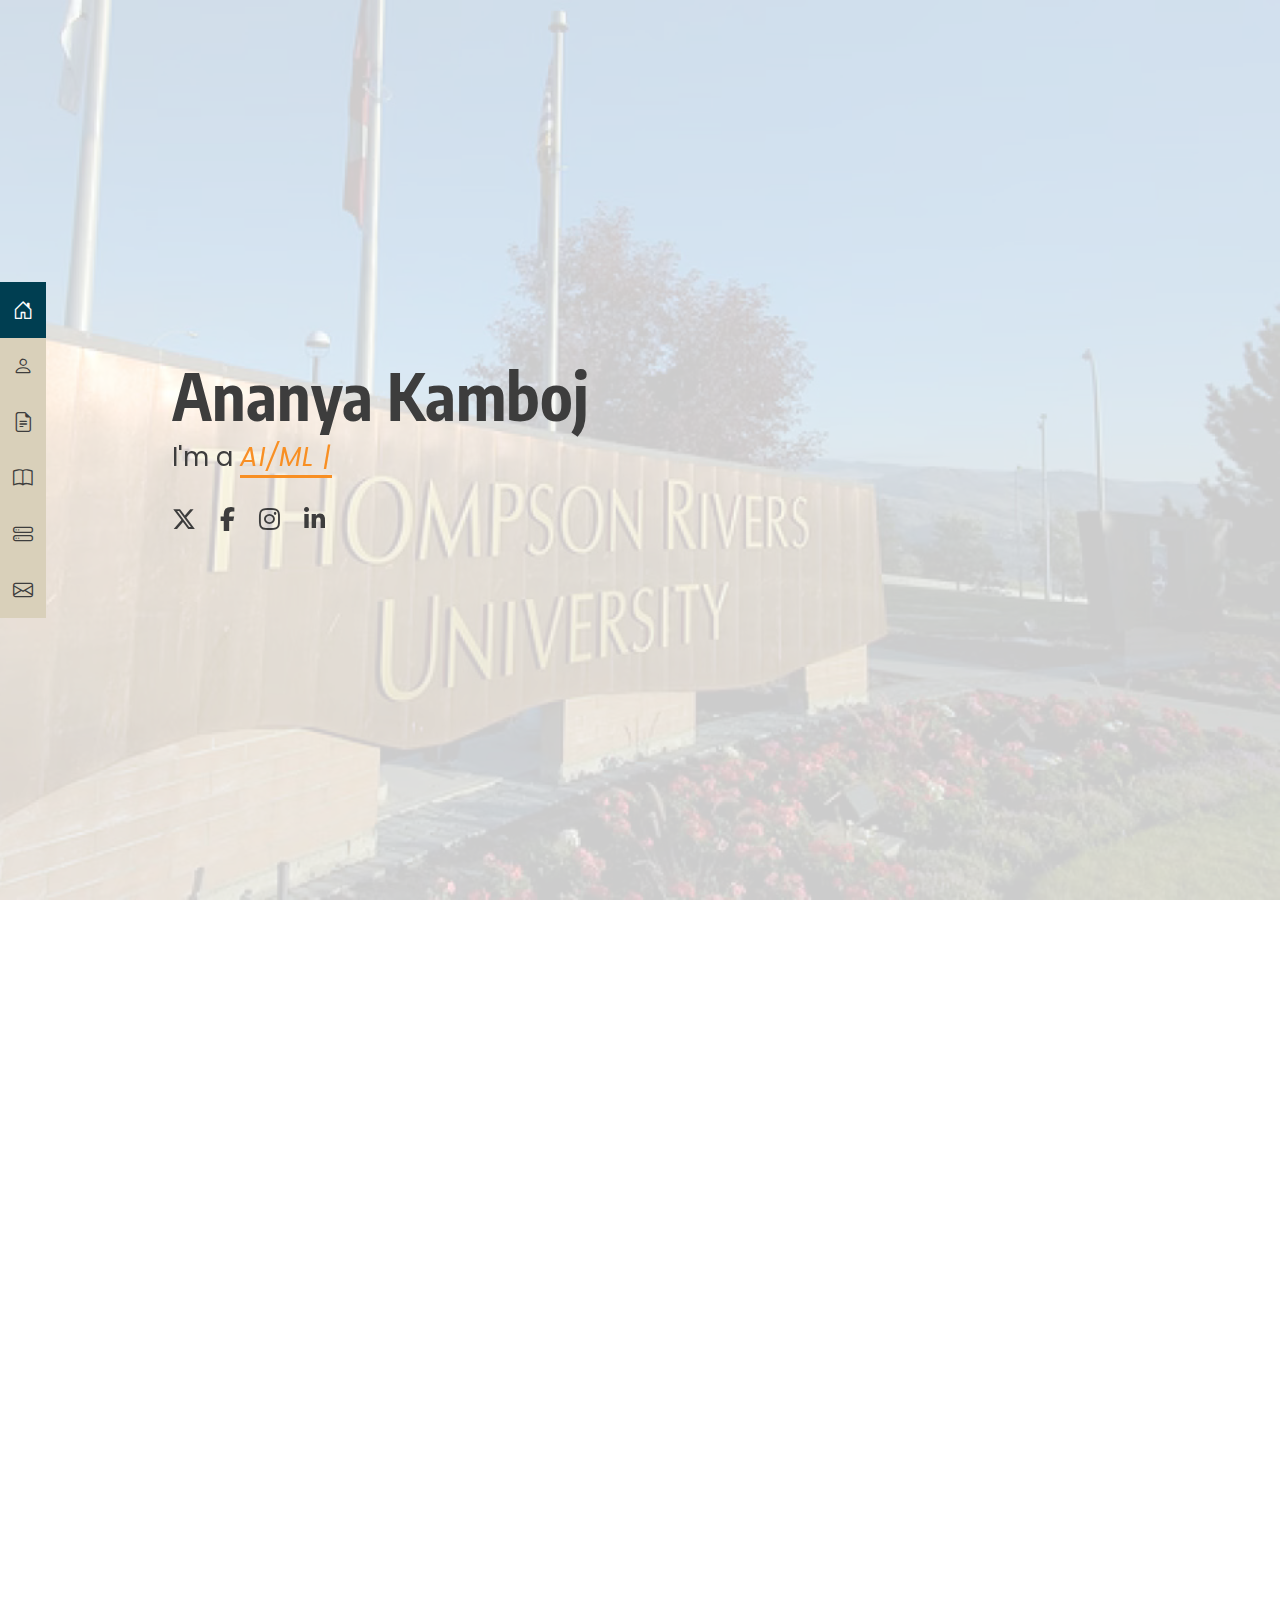
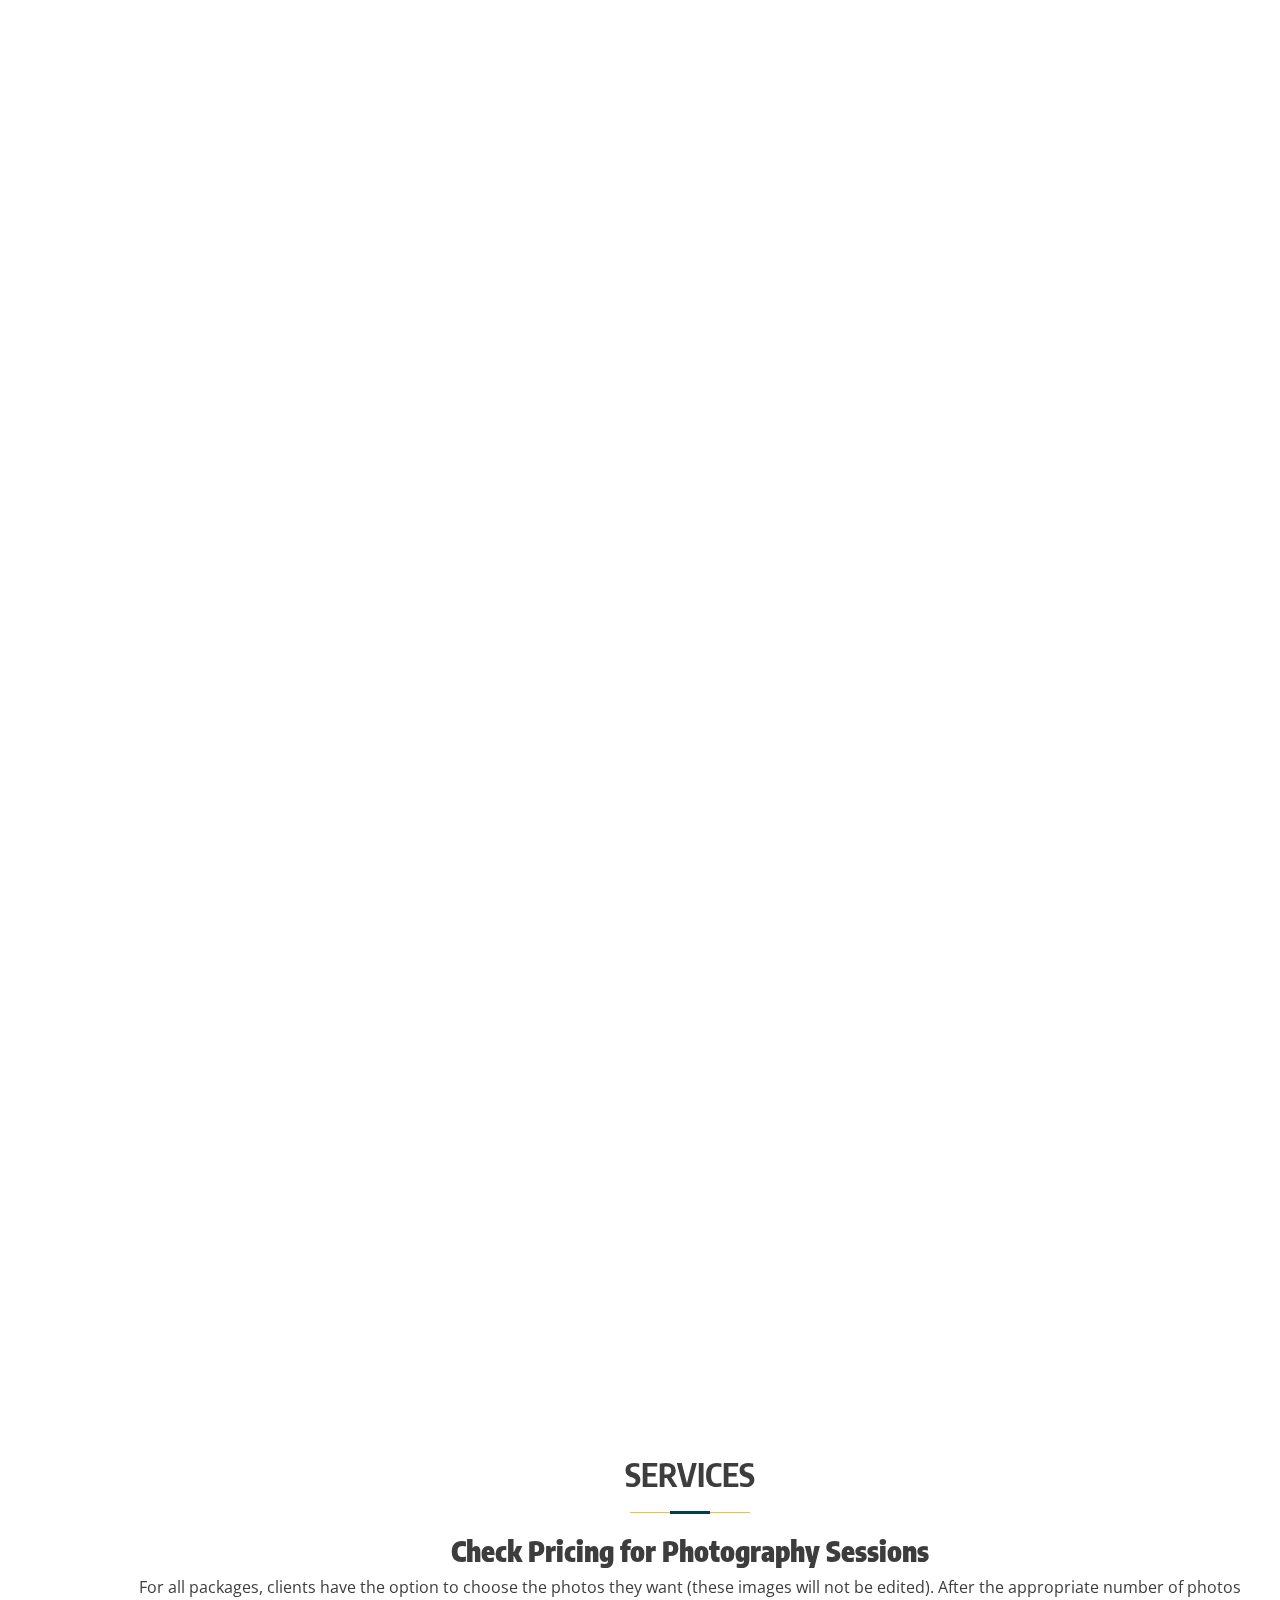
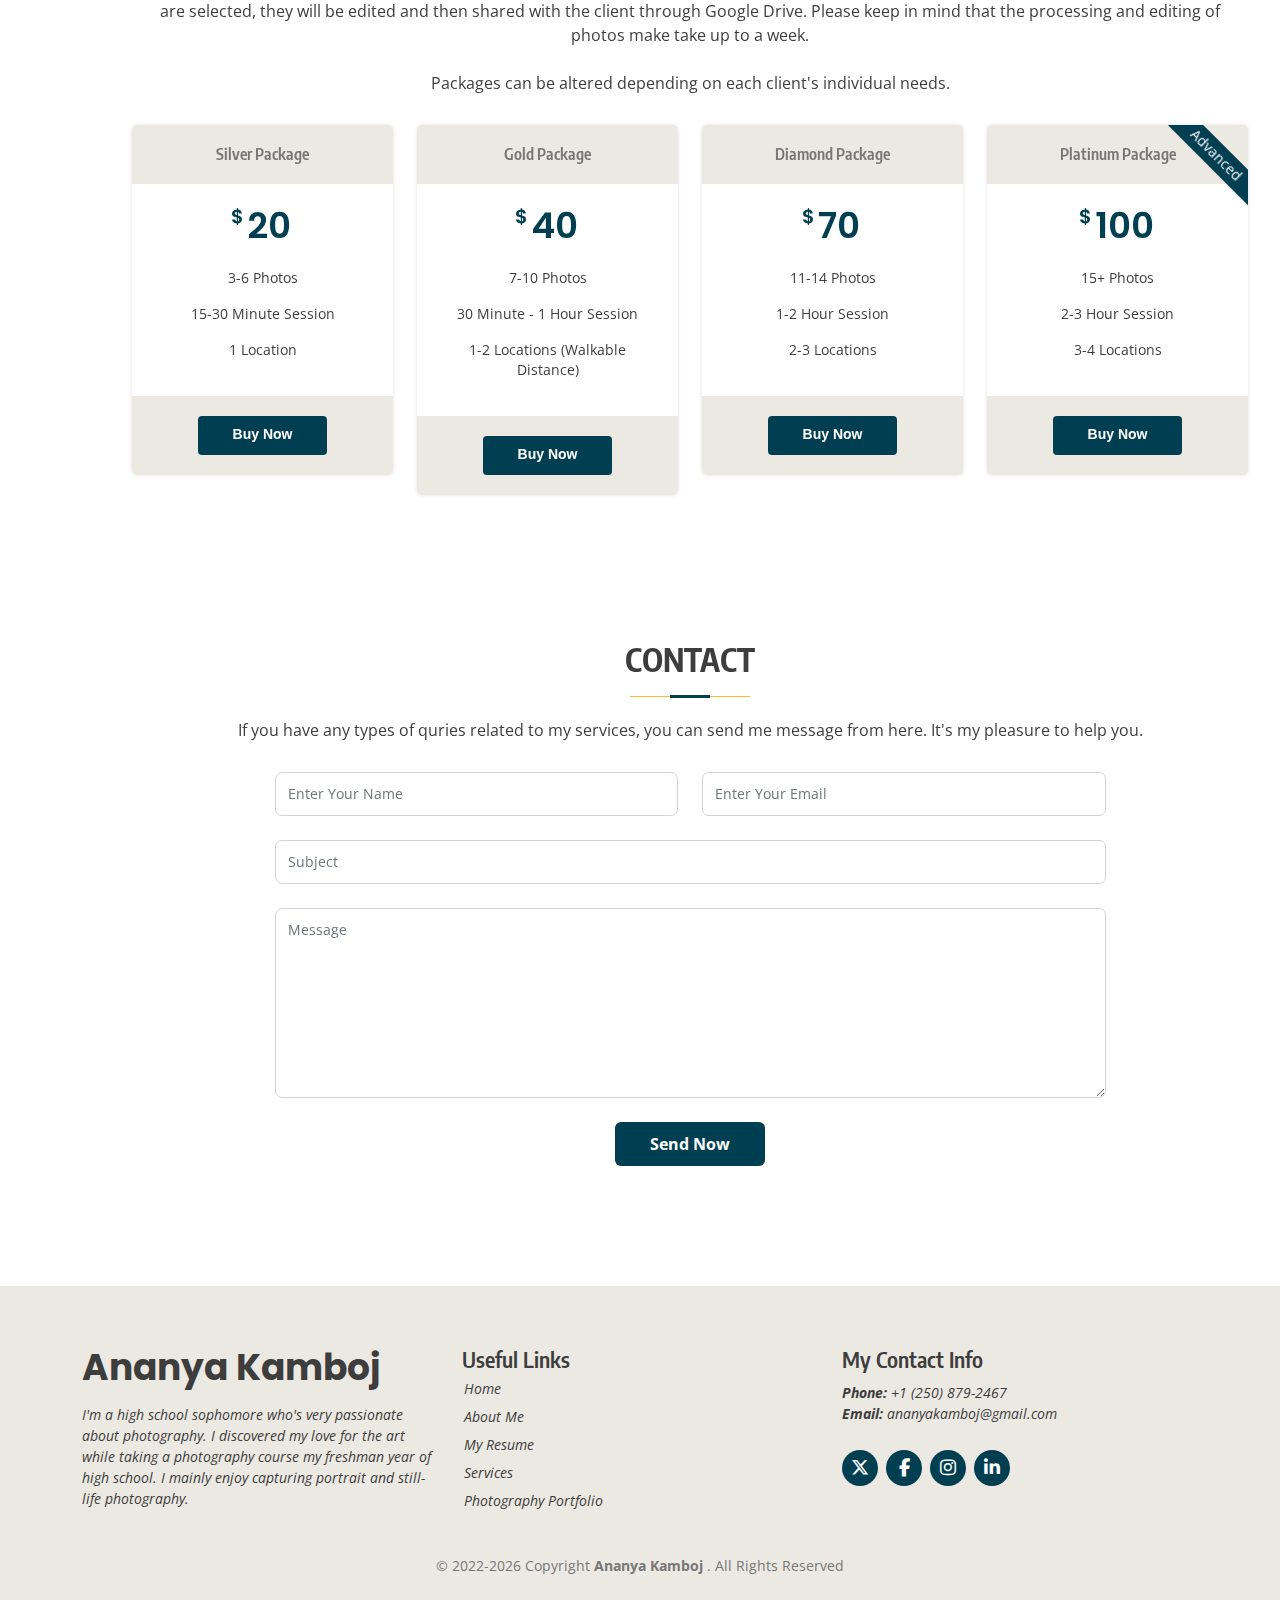
==== index.html @ 098b5038 "Adding my site" ====
<!DOCTYPE html>
<html lang="en">
  <head>
    <meta charset="utf-8">
    <meta content="width=device-width, initial-scale=1.0" name="viewport">
    <title>Ananya Kamboj - An Aspiring Software Engineer - AnanyaKamboj.com</title>
    <meta name="description" content="Learn about Ananya Kamboj - An University Student and an Aspiring Software Engineer living in Kamloops, BC, Canada.">
    <meta name="keywords" content="Ananya, Ananya Kamboj, Kamboj, ananyakamboj, Photographer, Photography, Bothell, India, High School, Youth Photographer, Student, Seattle, Washington, Everett, Product Photography, Portrait">
    <!-- Favicons -->
    <link href="assets/img/favicon.png" rel="icon">
    <link href="assets/img/apple-touch-icon.png" rel="apple-touch-icon">
    <!-- Google Fonts -->
    <link href="https://fonts.googleapis.com/css?family=Open+Sans:300,300i,400,400i,600,600i,700,700i|Raleway:300,300i,400,400i,500,500i,600,600i,700,700i|Poppins:300,300i,400,400i,500,500i,600,600i,700,700i" rel="stylesheet">
    <!-- Vendor CSS Files -->
    <link href="assets/vendor/aos/aos.css" rel="stylesheet">
    <link href="assets/vendor/bootstrap/css/bootstrap.min.css" rel="stylesheet">
    <link href="assets/vendor/bootstrap-icons/bootstrap-icons.css" rel="stylesheet">
    <link rel="stylesheet" href="https://cdnjs.cloudflare.com/ajax/libs/font-awesome/6.7.2/css/all.min.css" integrity="sha512-Evv84Mr4kqVGRNSgIGL/F/aIDqQb7xQ2vcrdIwxfjThSH8CSR7PBEakCr51Ck+w+/U6swU2Im1vVX0SVk9ABhg==" crossorigin="anonymous" referrerpolicy="no-referrer" />
    <link href="assets/vendor/glightbox/css/glightbox.min.css" rel="stylesheet">
    <link href="assets/vendor/swiper/swiper-bundle.min.css" rel="stylesheet">
    <!-- Template Main CSS File -->
    <link href="assets/css/style.css" rel="stylesheet">
  </head>
  <body>
    <!-- ======= Mobile nav toggle button ======= -->
    <!-- <button type="button" class="mobile-nav-toggle d-xl-none"><i class="bi bi-list mobile-nav-toggle"></i></button> -->
    <i class="bi bi-list mobile-nav-toggle d-xl-none"></i>
    <!-- ======= Header ======= -->
    <header id="header" class="d-flex flex-column justify-content-center">
      <nav id="navbar" class="navbar nav-menu">
        <ul>
          <li>
            <a href="#hero" class="nav-link scrollto active">
              <i class="bi bi-house-door"></i>
              <span>Home</span>
            </a>
          </li>
          <li>
            <a href="#about" class="nav-link scrollto">
              <i class="bi bi-person"></i>
              <span>About Me</span>
            </a>
          </li>
          <li>
            <a href="#resume" class="nav-link scrollto">
              <i class="bi bi-file-earmark-text"></i>
              <span>Resume</span>
            </a>
          </li>
          <li>
            <a href="#portfolio" class="nav-link scrollto">
              <i class="bi bi-book"></i>
              <span>Portfolio</span>
            </a>
          </li>
          <li>
            <a href="#services" class="nav-link scrollto">
              <i class="bi bi-hdd-stack"></i>
              <span>Services</span>
            </a>
          </li>
          <li>
            <a href="#contact" class="nav-link scrollto">
              <i class="bi bi-envelope"></i>
              <span>Contact</span>
            </a>
          </li>
        </ul>
      </nav>
      <!-- .nav-menu -->
    </header>
    <!-- End Header -->
    <!-- ======= Hero Section ======= -->
    <section id="hero" class="d-flex flex-column justify-content-center">
      <div class="container" data-aos="zoom-in" data-aos-delay="100">
        <h1>Ananya Kamboj</h1>
        <p>I'm a <i><span class="typed" data-typed-items="AI/ML Engineer, Book Author, Web Developer, Graphic Designer, Technopreneur, Student Leader"></span></i>
        </p>
        <div class="social-links">
				<a href="https://x.com/KambojAnanya/" class="twitter" target="_blank">
                  <i class="fa-brands fa-x-twitter"></i>
                </a>
                <a href="https://www.facebook.com/kambojananya/" class="facebook" target="_blank">
                  <i class="fa-brands fa-facebook-f"></i>
                </a>
                <a href="https://www.instagram.com/kambojananya/?hl=en" class="instagram" target="_blank">
                  <i class="fa-brands fa-instagram"></i>
                </a>
                <a href="https://www.linkedin.com/in/kambojananya/" class="linkedin" target="_blank">
                  <i class="fa-brands fa-linkedin-in"></i>
                </a>
        </div>
      </div>
    </section>
    <!-- End Hero -->
    <main id="main">
      <!-- ======= About Me Section ======= -->
      <section id="about" class="about">
        <div class="container" data-aos="fade-up">
          <div class="section-title">
            <h2>About Me</h2>
            <!-- <p>Magnam dolores commodi suscipit. Necessitatibus eius consequatur ex aliquid fuga eum quidem. Sit sint consectetur velit. Quisquam quos quisquam cupiditate. Et nemo qui impedit suscipit alias ea. Quia fugiat sit in iste officiis commodi quidem hic quas.</p> -->
          </div>
          <div class="row">
            <div class="col-lg-3">
              <img src="assets/img/profile.jpg" class="img-fluid" alt="Ananya Kamboj">
            </div>
            <div class="col-lg-8 pt-4 pt-lg-0 content">
              <h3>Hi, I'm Ananya — Aspiring Software Engineer</h3>
              <p class="text-justify">I am a third-year Software Engineering student at Thompson Rivers University, driven by a passion for Artificial Intelligence and Machine Learning. I am fascinated by how AI and ML can revolutionize industries and solve real-world problems through intelligent systems and predictive analytics. Alongside this, I have a keen interest in Data Science, which allows me to work with complex datasets to uncover meaningful insights and support data-driven decision-making.</p>
			  <p class="text-justify">In addition to AI and Data Science, I enjoy creating dynamic and user-friendly web applications using frameworks like Next.js and React.js. Developing websites combines my love for creativity and technical problem-solving, enabling me to build interactive platforms that enhance user experiences. As an aspiring software engineer, I aim to leverage these skills to craft innovative solutions that make a tangible impact on society.</p>
              <div class="row">
                <div class="col-lg-6">
                  <ul>
                    <!-- <li><i class="bi bi-chevron-right"></i><strong>Birthday:</strong><span>16 August 2006</span></li>-->
                    <li>
                      <i class="bi bi-chevron-right"></i>
                      <strong>Location:</strong>
                      <span>Kamloops, BC, Canada</span>
                    </li>
                  </ul>
                </div>
                <div class="col-lg-6">
                  <ul>
                    <!-- <li><i class="bi bi-chevron-right"></i><strong>Phone:</strong><span>(425) 217-6968</span></li>-->
                    <li>
                      <i class="bi bi-chevron-right"></i>
                      <strong>Email:</strong>
                      <span>ananyakamboj@gmail.com</span>
                    </li>
                  </ul>
                </div>
              </div>
              
            </div>
          </div>
        </div>
      </section>
      <!-- End About Section -->
      <!-- ======= Resume Section ======= -->
      <section id="resume" class="resume">
        <div class="container" data-aos="fade-up">
          <div class="section-title">
            <h2>Resume</h2>
            <p>University Student and an Aspiring Software Engineer</p>
          </div>
          <div class="row">
            <div class="col-lg-6">
              <h3 class="resume-title">Education</h3>
              <div class="resume-item pb-0">
                <h4>Thompson Rivers University</h4>
                <h5>Fall 2022 - Present</h5>
                <ul>
                  <li>3.4 GPA</li>
                  <li>Dean's List Recognition - Winter 2024</li>
                  <li>
                    <em>AP Courses: </em>AP Environmental Science, AP Physics 1, AP Human Geography, AP Seminar, AP Computer Science A
                  </li>
                </ul>
              </div>
			  
			  
			   <div class="resume-item pb-0">
                <h4>High School</h4>
                <h5>March 2020 to April 2022</h5>
                <ul>
                  <li>Vivek High School - Grade 11 and 12</li>
                  <li>3.7 GPA</li>
                  <li>
                    <em>Courses: </em>Mathematics, English, Physics, Chemistry, Computer Science
                  </li>
                </ul>
              </div>
			  
			  
              <h3 class="resume-title">Notable Trainings</h3>
              <div class="resume-item">
                <h4>Computer Applications</h4>
                <h5>2019 - 2020</h5>
                <p>Earned proficieny in Microsoft Office Suite. Developed leadership, interpersonal, problem-solving, and decision making skills throughout the course.</p>
              </div>
              <div class="resume-item">
                <h4>Digital Photography I and II</h4>
                <h5>2021 - Present</h5>
                <p>
                  <em>Digital Photography I: </em>Practiced several genres of photography and gained profiency in Adobe Lightroom. Learned about the history of photography, how cameras work, the elements of art, and principles of design.
                </p>
                <p>
                  <em>Digital Photography II: </em>Learned how to operate SLR cameras, set up and use a three-point portrait studio lighting system, and how to apply advanced design elements and principles.
                </p>
              </div>
              <div class="resume-item">
                <h4>AP Computer Science A</h4>
                <h5>2021 - Present</h5>
                <p>Equivalent of a first-semester college-level computer science course. Object-oriented and imperative problem solving and design using Java language.</p>
              </div>
              <h3 class="resume-title">Skills</h3>
			   <div class="resume-item">
                <h4>AI / ML / Data Science</h4>
                <p>Python, Natural Language Processing, Ai Model Deployment, AI Frameworks and Libraries</p>
              </div>
			   <div class="resume-item">
                <h4>Web Development</h4>
                <p>NextJS, ReactJS, Tailwind CSS</p>
              </div>
			  <div class="resume-item">
                <h4>Database Management</h4>
                <p>Oracle, MySQL</p>
              </div>
              <div class="resume-item">
                <h4>Graphic Designing</h4>
                <p>Adobe Lightroom, Adobe Photoshop</p>
              </div>
              <div class="resume-item">
                <h4>Microsoft Office Suite</h4>
                <p>Word, Powerpoint, Excel, Visio</p>
              </div>
              <div class="resume-item">
                <h4>Web Development and Programming</h4>
                <p>Python, C++, HTML, CSS, Java</p>
              </div>
              <div class="resume-item">
                <h4>Languages</h4>
                <ul>
                  <li>English (Native/Bilingual Proficiency)</li>
                  <li>Hindi (Native/Bilingual Proficiency)</li>
                  <li>Punjabi (Native/Bilingual Proficiency)</li>
				<li>German (Limited Working Proficiency)</li>
                </ul>
              </div>
              <h3 class="resume-title">Volunteer Hours</h3>
              <div class="resume-item">
                <h4>Thompson Rivers University Students' Union</h4>
                <h5>September 2022 to April 2024</h5>
                <p>Member-at-Large (Equity Committee) </p>
              </div>
              <h3 class="resume-title">Awards</h3>
              <div class="resume-item">
                <h4>Men's Essay</h4>
                <h5>---</h5>
                <p>---</p>
              </div>
            </div>
            <div class="col-lg-6">
              <h3 class="resume-title">Extracurriculars</h3>
              <div class="resume-item">
                <h4>Photography Club Founder and President</h4>
                <h5>2021 - Present</h5>
                <ul>
                  <li>Presided at club meetings, events, and executive board meetings</li>
                  <li>Delegated tasks to the 4 members of the executive board</li>
                  <li>Offical club spokesperson</li>
                  <li>Oversaw and supervised all indoor and outdoor club activities</li>
                  <li>Created educational materials for club meetings and promotional material for club instagram on a weekly basis</li>
                  <li>Managed club instagram</li>
                </ul>
              </div>
              <div class="resume-item">
                <h4>Girl Up (UN Foundation Campaign) School Chapter Social Media Director</h4>
                <h5>2021 - Present</h5>
                <ul>
                  <li>Created graphics for club social medias</li>
                  <li>Worked together with the other social media director to brainstorm content for club social medias and release posts on a timely basis</li>
                  <li>Collaborated with the 4 other club officers to ensure smooth functioning of the club</li>
                </ul>
              </div>
              <div class="resume-item">
                <h4>Family, Career and Community Leaders of America (FCCLA) School Chapter Vice President</h4>
                <h5>2020 - 2021</h5>
                <ul>
                  <li>Assumed presidental duties in absense of club president</li>
                  <li>Worked with advisor and executive council to develop an agenda for each meeting</li>
                  <li>Assisted the president with parlimentary procedures at meetings, coordination of chapter activites, and raising awareness for FCCLA</li>
                </ul>
              </div>
              <div class="resume-item">
                <h4>Next Generation Nations (NGN) School Chapter: Podcast Team</h4>
                <h5>2020 - Present</h5>
                <ul>
                  <li>Co-Host on the Empowerment Team of the school chapter's podcast: The Wolves Howl</li>
                  <li>Collaborated with the other members of the podcast's Empowerment Team, as well as the Education Team and Healthcare Team, to brainstorm, create, and record content for the podcast</li>
                  <li>Reached out to and interviewed several individuals for content for the podcast</li>
                  <li>Worked with 3 other teammates to research a global issue, create a prototype in efforts to solve the chosen global issue, and pitch a business idea to real-life investors</li>
                  <li>Competed in NGN's Global Challenges Conference in 2021</li>
                </ul>
              </div>
              <div class="resume-item">
                <h4>Class of 2024 School Congress</h4>
                <h5>2021 - Present</h5>
                <ul>
                  <li>Add onto here</li>
                </ul>
              </div>
              <div class="resume-item">
                <h4>Future OBGYNs (Student-led Non-Profit): Director of Editing</h4>
                <h5>2020 - Present</h5>
                <ul>
                  <li>Add onto here</li>
                </ul>
              </div>
              <div class="resume-item">
                <h4>School Student Newspaper: Graphic Design Team</h4>
                <h5>2020 - 2021</h5>
                <ul>
                  <li>Add onto here</li>
                </ul>
              </div>
              <div class="resume-item">
                <h4>Girls Who Code: Member and Volunteer</h4>
                <h5>2020 - 2021</h5>
                <ul>
                  <li>Add onto here</li>
                </ul>
              </div>
              <div class="resume-item">
                <h4>Physics Club</h4>
                <h5>2022 - Present</h5>
                <ul>
                  <li>Add onto here</li>
                </ul>
              </div>
            </div>
          </div>
        </div>
      </section>
      <!-- End Resume Section -->
      <!-- ======= Portfolio Section ======= -->
      <section id="portfolio" class="portfolio section-bg">
        <div class="container" data-aos="fade-up">
          <div class="section-title">
            <h2>Photography Portfolio</h2>
            <!-- <p>Still-Life • Portrait • Event • Landscape</p> -->
          </div>
          <div class="row">
            <div class="col-lg-12 d-flex justify-content-center" data-aos="fade-up" data-aos-delay="100">
              <ul id="portfolio-flters">
                <li data-filter="*" class="filter-active">All</li>
                <li data-filter=".filter-product">Product</li>
                <li data-filter=".filter-portrait">Portrait</li>
                <li data-filter=".filter-event">Event</li>
                <li data-filter=".filter-landscape">Landscape</li>
                <li data-filter=".filter-architecture">Architecture</li>
                <li data-filter=".filter-wedding">Wedding</li>
                <li data-filter=".filter-wildlife">Wildlife</li>
              </ul>
            </div>
          </div>
          <div class="row portfolio-container" data-aos="fade-up" data-aos-delay="200">
            <div class="col-lg-4 col-md-6 portfolio-item filter-product">
              <div class="portfolio-wrap">
                <img src="assets/img/portfolio/bbw-perfume.jpg" class="img-fluid" alt="">
                <div class="portfolio-info">
                  <h4>Lovely Dreamer</h4>
                  <p>Product</p>
                  <div class="portfolio-links">
                    <a href="assets/img/portfolio/bbw-perfume.jpg" data-gallery="portfolioGallery" class="portfolio-lightbox" title="Lovely Dreamer">
                      <i class="fa-brands fa-brands-plus"></i>
                    </a>
                    <a href="portfolio-details.html" class="portfolio-details-lightbox" data-glightbox="type: external" title="Portfolio Details">
                      <i class="fa-brands fa-brands-link"></i>
                    </a>
                  </div>
                </div>
              </div>
            </div>
            <div class="col-lg-4 col-md-6 portfolio-item filter-architecture">
              <div class="portfolio-wrap">
                <img src="assets/img/portfolio/building.jpg" class="img-fluid" alt="">
                <div class="portfolio-info">
                  <h4>Everett Architecture Photoshoot</h4>
                  <p>App</p>
                  <div class="portfolio-links">
                    <a href="assets/img/portfolio/building.jpg" data-gallery="portfolioGallery" class="portfolio-lightbox" title="Everett Architecture Photoshoot">
                      <i class="fa-brands fa-brands-plus"></i>
                    </a>
                    <a href="portfolio-details.html" class="portfolio-details-lightbox" data-glightbox="type: external" title="Portfolio Details">
                      <i class="fa-brands fa-brands-link"></i>
                    </a>
                  </div>
                </div>
              </div>
            </div>
            <div class="col-lg-4 col-md-6 portfolio-item filter-portrait">
              <div class="portfolio-wrap">
                <img src="assets/img/portfolio/uday.jpg" class="img-fluid" alt="">
                <div class="portfolio-info">
                  <h4>Uday Kamboj Photoshoot</h4>
                  <p>Portrait</p>
                  <div class="portfolio-links">
                    <a href="assets/img/portfolio/uday.jpg" data-gallery="portfolioGallery" class="portfolio-lightbox" title="Uday Kamboj Photoshoot">
                      <i class="fa-brands fa-brands-plus"></i>
                    </a>
                    <a href="portfolio-details.html" class="portfolio-details-lightbox" data-glightbox="type: external" title="Portfolio Details">
                      <i class="fa-brands fa-brands-link"></i>
                    </a>
                  </div>
                </div>
              </div>
            </div>
            <div class="col-lg-4 col-md-6 portfolio-item filter-product">
              <div class="portfolio-wrap">
                <img src="assets/img/portfolio/perfume.jpg" class="img-fluid" alt="">
                <div class="portfolio-info">
                  <h4>Westsport Eau De Parfum</h4>
                  <p>Product</p>
                  <div class="portfolio-links">
                    <a href="assets/img/portfolio/perfume.jpg" data-gallery="portfolioGallery" class="portfolio-lightbox" title="Westsport Eau De Parfum">
                      <i class="fa-brands fa-brands-plus"></i>
                    </a>
                    <a href="portfolio-details.html" class="portfolio-details-lightbox" data-glightbox="type: external" title="Portfolio Details">
                      <i class="fa-brands fa-brands-link"></i>
                    </a>
                  </div>
                </div>
              </div>
            </div>
            <div class="col-lg-4 col-md-6 portfolio-item filter-portrait filter-event">
              <div class="portfolio-wrap">
                <img src="assets/img/portfolio/mom-holi.jpg" class="img-fluid" alt="">
                <div class="portfolio-info">
                  <h4>Simmi Kamboj - Holi</h4>
                  <p>Portrait</p>
                  <div class="portfolio-links">
                    <a href="assets/img/portfolio/mom-holi.jpg" data-gallery="portfolioGallery" class="portfolio-lightbox" title="Simmi Kamboj - Holi">
                      <i class="fa-brands fa-brands-plus"></i>
                    </a>
                    <a href="portfolio-details.html" class="portfolio-details-lightbox" data-glightbox="type: external" title="Portfolio Details">
                      <i class="fa-brands fa-brands-link"></i>
                    </a>
                  </div>
                </div>
              </div>
            </div>
            <div class="col-lg-4 col-md-6 portfolio-item filter-product">
              <div class="portfolio-wrap">
                <img src="assets/img/portfolio/cetaphil.jpg" class="img-fluid" alt="">
                <div class="portfolio-info">
                  <h4>Cetaphil Cleanser</h4>
                  <p>Product</p>
                  <div class="portfolio-links">
                    <a href="assets/img/portfolio/cetaphil.jpg" data-gallery="portfolioGallery" class="portfolio-lightbox" title="Cetaphil Cleanser">
                      <i class="fa-brands fa-brands-plus"></i>
                    </a>
                    <a href="portfolio-details.html" class="portfolio-details-lightbox" data-glightbox="type: external" title="Portfolio Details">
                      <i class="fa-brands fa-brands-link"></i>
                    </a>
                  </div>
                </div>
              </div>
            </div>
            <div class="col-lg-4 col-md-6 portfolio-item filter-wildlife">
              <div class="portfolio-wrap">
                <img src="assets/img/portfolio/bird.jpg" class="img-fluid" alt="">
                <div class="portfolio-info">
                  <h4>Robin</h4>
                  <p>Wildlife</p>
                  <div class="portfolio-links">
                    <a href="assets/img/portfolio/bird.jpg" data-gallery="portfolioGallery" class="portfolio-lightbox" title="Robin">
                      <i class="fa-brands fa-brands-plus"></i>
                    </a>
                    <a href="portfolio-details.html" class="portfolio-details-lightbox" data-glightbox="type: external" title="Portfolio Details">
                      <i class="fa-brands fa-brands-link"></i>
                    </a>
                  </div>
                </div>
              </div>
            </div>
            <div class="col-lg-4 col-md-6 portfolio-item filter-product">
              <div class="portfolio-wrap">
                <img src="assets/img/portfolio/sunscreen.jpg" class="img-fluid" alt="">
                <div class="portfolio-info">
                  <h4>Sun Bum Sunscreen</h4>
                  <p>Product</p>
                  <div class="portfolio-links">
                    <a href="assets/img/portfolio/sunscreen.jpg" data-gallery="portfolioGallery" class="portfolio-lightbox" title="Sun Bum Sunscreen">
                      <i class="fa-brands fa-brands-plus"></i>
                    </a>
                    <a href="portfolio-details.html" class="portfolio-details-lightbox" data-glightbox="type: external" title="Portfolio Details">
                      <i class="fa-brands fa-brands-link"></i>
                    </a>
                  </div>
                </div>
              </div>
            </div>
            <div class="col-lg-4 col-md-6 portfolio-item filter-landscape">
              <div class="portfolio-wrap">
                <img src="assets/img/portfolio/mountains.jpg" class="img-fluid" alt="">
                <div class="portfolio-info">
                  <h4>Mountain Range</h4>
                  <p>Product</p>
                  <div class="portfolio-links">
                    <a href="assets/img/portfolio/mountains.jpg" data-gallery="portfolioGallery" class="portfolio-lightbox" title="Mountain Range">
                      <i class="fa-brands fa-brands-plus"></i>
                    </a>
                    <a href="portfolio-details.html" class="portfolio-details-lightbox" data-glightbox="type: external" title="Portfolio Details">
                      <i class="fa-brands fa-brands-link"></i>
                    </a>
                  </div>
                </div>
              </div>
            </div>
            <div class="col-lg-4 col-md-6 portfolio-item filter-portrait filter-event">
              <div class="portfolio-wrap">
                <img src="assets/img/portfolio/holi-girl.jpg" class="img-fluid" alt="">
                <div class="portfolio-info">
                  <h4>Little Girl</h4>
                  <p>Portrait</p>
                  <div class="portfolio-links">
                    <a href="assets/img/portfolio/holi-girl.jpg" data-gallery="portfolioGallery" class="portfolio-lightbox" title="Little Girl">
                      <i class="fa-brands fa-brands-plus"></i>
                    </a>
                    <a href="portfolio-details.html" class="portfolio-details-lightbox" data-glightbox="type: external" title="Portfolio Details">
                      <i class="fa-brands fa-brands-link"></i>
                    </a>
                  </div>
                </div>
              </div>
            </div>
          </div>
        </div>
      </section>
      <!-- End Portfolio Section -->
      <!-- ======= Pricing Section ======= -->
      <section id="services" class="pricing">
        <div class="container aos-init aos-animate" data-aos="fade-up">
          <div class="section-title">
            <h2>Services</h2>
            <h3>Check <span>Pricing</span> for Photography Sessions </h3>
            <p>For all packages, clients have the option to choose the photos they want (these images will not be edited). After the appropriate number of photos are selected, they will be edited and then shared with the client through Google Drive. Please keep in mind that the processing and editing of photos make take up to a week.</p>
            <br>
            <p>Packages can be altered depending on each client's individual needs.</p>
          </div>
          <div class="row space">
            <div class="col-lg-3 col-md-6 aos-init aos-animate" data-aos="fade-up" data-aos-delay="100">
              <div class="box">
                <h3>Silver Package</h3>
                <h4>
                  <sup>$</sup>20
                </h4>
                <ul>
                  <li>3-6 Photos</li>
                  <li>15-30 Minute Session</li>
                  <li>1 Location</li>
                  <!-- <li class="na">Do this to strike through text</li> -->
                </ul>
                <div class="btn-wrap">
                  <a href="#" class="btn-buy">Buy Now</a>
                </div>
              </div>
            </div>
            <div class="col-lg-3 col-md-6 mt-4 mt-md-0 aos-init aos-animate" data-aos="fade-up" data-aos-delay="200">
              <div class="box">
                <!-- <div class="box featured"> (to make box orange) -->
                <h3>Gold Package</h3>
                <h4>
                  <sup>$</sup>40
                </h4>
                <ul>
                  <li>7-10 Photos</li>
                  <li>30 Minute - 1 Hour Session</li>
                  <li>1-2 Locations (Walkable Distance)</li>
                </ul>
                <div class="btn-wrap">
                  <a href="#" class="btn-buy">Buy Now</a>
                </div>
              </div>
            </div>
            <div class="col-lg-3 col-md-6 mt-4 mt-lg-0 aos-init aos-animate" data-aos="fade-up" data-aos-delay="300">
              <div class="box">
                <h3>Diamond Package</h3>
                <h4>
                  <sup>$</sup>70
                </h4>
                <ul>
                  <li>11-14 Photos</li>
                  <li>1-2 Hour Session</li>
                  <li>2-3 Locations</li>
                </ul>
                <div class="btn-wrap">
                  <a href="#" class="btn-buy">Buy Now</a>
                </div>
              </div>
            </div>
            <div class="col-lg-3 col-md-6 mt-4 mt-lg-0 aos-init aos-animate" data-aos="fade-up" data-aos-delay="400">
              <div class="box">
                <span class="advanced">Advanced</span>
                <h3>Platinum Package</h3>
                <h4>
                  <sup>$</sup>100
                </h4>
                <ul>
                  <li>15+ Photos</li>
                  <li>2-3 Hour Session</li>
                  <li>3-4 Locations</li>
                </ul>
                <div class="btn-wrap">
                  <a href="#" class="btn-buy">Buy Now</a>
                </div>
              </div>
            </div>
          </div>
        </div>
    </section>
        <!-- ======= Contact Section ======= -->
        <section id="contact" class="contact">
          <div class="container aos-init aos-animate" data-aos="fade-up">
            <div class="section-title">
              <h2>Contact</h2>

<p>If you have any types of quries related to my services, you can send me message from here. It's my pleasure to help you.
</p>
            </div>
            <div class="row justify-content-md-center">
              <div class="col-lg-9 mt-lg-0">
                <form action="https://www.ananyakamboj.com/forms/contact.php" method="post" role="form" class="php-email-form">
                  <div class="row">
                    <div class="col-md-6 form-group">
                      <input type="text" name="name" class="form-control" id="name" placeholder="Enter Your Name" required="">
                    </div>
                    <div class="col-md-6 form-group mt-3 mt-md-0">
                      <input type="email" class="form-control" name="email" id="email" placeholder="Enter Your Email" required="">
                    </div>
                  </div>
                  <div class="form-group mt-3">
                    <input type="text" class="form-control" name="subject" id="subject" placeholder="Subject" required="">
                  </div>
                  <div class="form-group mt-3">
                    <textarea class="form-control" name="message" rows="8" placeholder="Message" required=""></textarea>
                  </div>
                  <div class="my-3">
                    <div class="loading">Loading</div>
                    <div class="error-message"></div>
                    <div class="sent-message">Your message has been sent. Thank you!</div>
                  </div>
                  <div class="text-center">
                    <button type="submit"><b>Send Now</b></button>
                  </div>
                </form>
              </div>
            </div>
          </div>
        </section>
        <!-- End Contact Section -->
    </main>
    <!-- End #main -->
    <!-- ======= Footer ======= -->
    <footer id="footer">
      <div class="footer-top">
        <div class="container">
          <div class="row justify-content-md-center">
            <div class="col-lg-4 col-md-6 footer-contact">
              <h3>Ananya Kamboj</h3>
              <p> I'm a high school sophomore who's very passionate about photography. I discovered my love for the art while taking a photography course my freshman year of high school. I mainly enjoy capturing portrait and still-life photography. </p>
            </div>
            <div class="col-lg-4 col-md-6 footer-links">
              <h4>Useful Links</h4>
              <ul>
                <li>
                  <i class="fa-brands fa-brands-chevron-right"></i>
                  <a href="#hero">Home</a>
                </li>
                <li>
                  <i class="fa-brands fa-brands-chevron-right"></i>
                  <a href="#about">About Me</a>
                </li>
                <li>
                  <i class="fa-brands fa-brands-chevron-right"></i>
                  <a href="#resume">My Resume</a>
                </li>
                <li>
                  <i class="fa-brands fa-brands-chevron-right"></i>
                  <a href="#services">Services</a>
                </li>
                <li>
                  <i class="fa-brands fa-brands-chevron-right"></i>
                  <a href="#portfolio">Photography Portfolio</a>
                </li>
              </ul>
            </div>
            <div class="col-lg-4 col-md-6 footer-links">
              <h4>My Contact Info </h4>
              <p>
                <strong>Phone:</strong> +1 (250) 879-2467 <br>
                <strong>Email:</strong> ananyakamboj@gmail.com <br>
              </p>
              <div class="social-links mt-3">
                <a href="https://x.com/KambojAnanya/" class="twitter" target="_blank">
                  <i class="fa-brands fa-x-twitter"></i>
                </a>
                <a href="https://www.facebook.com/kambojananya/" class="facebook" target="_blank">
                  <i class="fa-brands fa-facebook-f"></i>
                </a>
                <a href="https://www.instagram.com/kambojananya/?hl=en" class="instagram" target="_blank">
                  <i class="fa-brands fa-instagram"></i>
                </a>
                <a href="https://www.linkedin.com/in/kambojananya/" class="linkedin" target="_blank">
                  <i class="fa-brands fa-linkedin-in"></i>
                </a>
              </div>
            </div>
            <footer class="footerCredits">
              <div class="copyright"> © 2022-<script>document.write(new Date().getFullYear())</script> Copyright <strong>
                  <span>Ananya Kamboj</span>
                </strong>. All Rights Reserved </div>
         
            </footer>
          </div>
        </div>
      </div>
    </footer>
    <!-- End Footer -->
    <div id="preloader"></div>
    <a href="#" class="back-to-top d-flex align-items-center justify-content-center">
      <i class="bi bi-arrow-up-short"></i>
    </a>
    <!-- Vendor JS Files -->
    <script src="assets/vendor/purecounter/purecounter.js"></script>
    <script src="assets/vendor/aos/aos.js"></script>
    <script src="assets/vendor/bootstrap/js/bootstrap.bundle.min.js"></script>
    <script src="assets/vendor/glightbox/js/glightbox.min.js"></script>
    <script src="assets/vendor/isotope-layout/isotope.pkgd.min.js"></script>
    <script src="assets/vendor/swiper/swiper-bundle.min.js"></script>
    <script src="assets/vendor/typed.js/typed.min.js"></script>
    <script src="assets/vendor/waypoints/noframework.waypoints.js"></script>
    <script src="assets/vendor/php-email-form/validate.js"></script>
    <!-- Template Main JS File -->
    <script src="assets/js/main.js"></script>
  </body>
</html>
---- assets/css/style.css ----
/**
* Template Name: MyResume - v4.7.0
* Template URL: https://bootstrapmade.com/free-html-bootstrap-template-my-resume/
* Author: BootstrapMade.com
* License: https://bootstrapmade.com/license/
*/

/*--------------------------------------------------------------
# Fonts
--------------------------------------------------------------*/

@import url('https://fonts.googleapis.com/css2?family=Encode+Sans+Condensed:wght@100;200;300;400;500;600;700;800;900&family=Poppins:ital,wght@0,100;0,200;0,300;0,400;0,500;0,600;0,700;0,800;0,900;1,100;1,200;1,300;1,400;1,500;1,600;1,700;1,800;1,900&display=swap');

@import url('https://fonts.googleapis.com/css2?family=Encode+Sans+Condensed:wght@100;200;300;400;500;600;700;800;900&family=Open+Sans:ital,wght@0,300..800;1,300..800&family=Poppins:ital,wght@0,100;0,200;0,300;0,400;0,500;0,600;0,700;0,800;0,900;1,100;1,200;1,300;1,400;1,500;1,600;1,700;1,800;1,900&display=swap" rel="stylesheet');


/*--------------------------------------------------------------
# General
--------------------------------------------------------------*/
:root {
  --primary-color: #003e51;
  --secondary-color: #ECE9E2;
  --secondary-color-bold: #fdb930;
  --secondary-color-light: #d9d0ba;
  --primary-hover-color: #f88f23;
  --primary-font-color: #3D3D3D;
  --statment-color: #f88f23;
}

body {
  font-family: "Open Sans", sans-serif;
  color: var(--primary-font-color);
}

a {
  color: var(--primary-color);
  text-decoration: none;
}

a:hover {
  color: var(--primary-hover-color);
  text-decoration: none;
}

h1, h2, h3, h4, h5, h6 {
  font-family: "Encode Sans Condensed", sans-serif;
  font-weight: 900;
}


/* Change Selection Text Color When Highlighting */

body ::-moz-selection {
	background-color: var(--primary-hover-color);
	color: #000000;
}

body ::selection {
	background-color: var(--primary-hover-color);
	color: #000000;
}


/*--------------------------------------------------------------
# Back to top button
--------------------------------------------------------------*/
.back-to-top {
  position: fixed;
  visibility: hidden;
  opacity: 0;
  right: 15px;
  bottom: 15px;
  z-index: 996;
  background: var(--primary-color);
  width: 40px;
  height: 40px;
  border-radius: 20px 0px 0px 0px;
  transition: all 0.4s;
}
.back-to-top i {
  font-size: 28px;
  color: #fff;
  line-height: 0;
}
.back-to-top:hover {
  background: var(--primary-hover-color);
  color: #fff;
}
.back-to-top.active {
  visibility: visible;
  opacity: 1;
}

/*--------------------------------------------------------------
# Preloader
--------------------------------------------------------------*/
#preloader {
  position: fixed;
  top: 0;
  left: 0;
  right: 0;
  bottom: 0;
  z-index: 9999;
  overflow: hidden;
  background: #fff;
}

#preloader:before {
  content: "";
  position: fixed;
  top: calc(50% - 30px);
  left: calc(50% - 30px);
  border: 9px solid var(--statment-color);
  border-top: 9px solid #fff;
  border-radius: 50%;
  width: 80px;
  height: 80px;
  animation: spin 2s linear infinite;
}


@-webkit-keyframes animate-preloader {
  0% {
    transform: rotate(0deg);
  }
  100% {
    transform: rotate(360deg);
  }
}

@keyframes animate-preloader {
  0% {
    transform: rotate(0deg);
  }
  100% {
    transform: rotate(360deg);
  }
}
/*--------------------------------------------------------------
# Disable aos animation delay on mobile devices
--------------------------------------------------------------*/
@media screen and (max-width: 768px) {
  [data-aos-delay] {
    transition-delay: 0 !important;
  }
}
/*--------------------------------------------------------------
# Header
--------------------------------------------------------------*/
#header {
  position: fixed;
  top: 0;
  left: 0;
  bottom: 0;
  z-index: 9997;
  transition: all 0.5s;
  /* padding: 15px; */
  overflow-y: auto;
}
@media (max-width: 992px) {
  #header {
    width: 300px;
    background: #fff;
    border-right: 1px solid #e6e9ec;
    left: -300px;
  }
}

@media (min-width: 992px) {
  #main {
    margin-left: 100px;
  }
}
/*--------------------------------------------------------------
# Navigation Menu
--------------------------------------------------------------*/
/**
* Desktop Navigation
*/
.nav-menu {
  padding: 0;
  display: block;
}
.nav-menu * {
  margin: 0;
  padding: 0;
  list-style: none;
}
.nav-menu > ul > li {
  position: relative;
  white-space: nowrap;
}
.nav-menu a, .nav-menu a:hover {
  display: flex;
  align-items: center;
  color: var(--primary-font-color);
  padding: 10px 13px;
  margin-bottom: 0px;
  transition: 0.3s;
  font-size: 15px;
  border-radius: 0px 20px 0px 0px;
  background: var(--secondary-color-light);
  height: 56px;
  width: 100%;
  overflow: hidden;
  transition: 0.3s;
}
.nav-menu a, .nav-menu a:focus {
  display: flex;
  align-items: center;
  color: var(--primary-font-color);
  padding: 10px 13px;
  margin-bottom: 0px;
  transition: 0.3s;
  font-size: 15px;
  border-radius: 0px 0px 0px 0px;
  background: var(--secondary-color-light);
  height: 56px;
  width: 100%;
  overflow: hidden;
  transition: 0.3s;
}
.nav-menu a i, .nav-menu a:focus i {
  font-size: 20px;
}
.nav-menu a span, .nav-menu a:focus span {
  padding: 0 5px 0 7px;
  color: var(--primary-font-color);
}
@media (min-width: 992px) {
  .nav-menu a, .nav-menu a:focus {
    width: 46px;
  }
  .nav-menu a span, .nav-menu a:focus span {
    display: none;
    color: #fff;
  }
}
.nav-menu a:hover, .nav-menu .active, .nav-menu .active:focus, .nav-menu li:hover > a {
  color: #fff;
  background: var(--primary-color);
}
.nav-menu a:hover, .nav-menu .active:hover{
  border-radius: 0px 20px 0px 0px;

}
.nav-menu a:hover span, .nav-menu .active span, .nav-menu .active:focus span, .nav-menu li:hover > a span {
  color: #fff;
}
.nav-menu a:hover, .nav-menu li:hover > a {
  width: 100%;
  color: #fff;
  border-left: 6px solid #32006e !important;
}
.nav-menu a:hover span, .nav-menu li:hover > a span {
  display: block;
}

/**
* Mobile Navigation
*/
.mobile-nav-toggle {
  position: fixed;
  right: 10px;
  top: 10px;
  z-index: 9998;
  border: 0;
  background: none;
  font-size: 28px;
  transition: all 0.4s;
  outline: none !important;
  line-height: 0;
  cursor: pointer;
  border-radius: 50px;
  padding: 5px;
}
.mobile-nav-toggle i {
  color: var(--primary-font-color);
}

.mobile-nav-active {
  overflow: hidden;
}
.mobile-nav-active #header {
  left: 0;
}
.mobile-nav-active .mobile-nav-toggle {
  color: #fff;
  background-color: var(--primary-color);
}

/*--------------------------------------------------------------
# Hero Section
--------------------------------------------------------------*/
#hero {
  width: 100%;
  height: 100vh;
  background: url("../img/background.jpg") top right no-repeat;
  background-size: cover;
  position: relative;
}
@media (min-width: 992px) {
  #hero {
    padding-left: 160px;
  }
}
#hero:before {
  content: "";
  background: rgba(255, 255, 255, 0.8);
  position: absolute;
  bottom: 0;
  top: 0;
  left: 0;
  right: 0;
}
#hero h1 {
  margin: 0;
  font-size: 64px;
  font-weight: 700;
  line-height: 56px;
  color: var(--primary-font-color);
}
#hero p {
  color: var(--primary-font-color);
  margin: 15px 0 0 0;
  font-size: 26px;
  font-family: "Poppins", sans-serif;
}
#hero p span {
  color: var(--statment-color);
  letter-spacing: 1px;
  border-bottom: 3px solid var(--statment-color);
}
#hero .social-links {
  margin-top: 30px;
}
#hero .social-links a {
  font-size: 24px;
  display: inline-block;
  color: var(--primary-font-color);
  line-height: 1;
  margin-right: 20px;
  transition: 0.3s;
}
#hero .social-links a:hover {
  color: var(--primary-color);
}
@media (max-width: 992px) {
  #hero {
    text-align: center;
  }
  #hero h1 {
    font-size: 32px;
    line-height: 36px;
  }
  #hero p {
    margin-top: 10px;
    font-size: 20px;
    line-height: 24px;
  }
}

/*--------------------------------------------------------------
# Sections General
--------------------------------------------------------------*/
section {
  padding: 60px 0;
  overflow: hidden;
}

.section-title {
  text-align: center;
  padding-bottom: 30px;
}
.section-title h2 {
  font-size: 32px;
  font-weight: bold;
  text-transform: uppercase;
  margin-bottom: 20px;
  padding-bottom: 20px;
  position: relative;
  color: var(--primary-font-color);
}
.section-title h2::before {
  content: "";
  position: absolute;
  display: block;
  width: 120px;
  height: 1px;
  background: var(--secondary-color-bold);
  bottom: 1px;
  left: calc(50% - 60px);
}
.section-title h2::after {
  content: "";
  position: absolute;
  display: block;
  width: 40px;
  height: 3px;
  background: var(--primary-color);
  bottom: 0;
  left: calc(50% - 20px);
}
.section-title p {
  margin-bottom: 0;
}

/*--------------------------------------------------------------
# About
--------------------------------------------------------------*/
.about .content h3 {
  font-weight: 700;
  font-size: 26px;
  color: var(--primary-color);
}
.about .content ul {
  list-style: none;
  padding: 0;
}
.about .content ul li {
  margin-bottom: 20px;
  display: flex;
  align-items: center;
}
.about .content ul strong {
  margin-right: 10px;
}
.about .content ul i {
  font-size: 16px;
  margin-right: 5px;
  color: var(--primary-color);
  line-height: 0;
}
.about .content p:last-child {
  margin-bottom: 0;
}

/*--------------------------------------------------------------
# Facts
--------------------------------------------------------------*/
.facts .count-box {
  padding: 30px 30px 25px 30px;
  margin-top: 30px;
  width: 100%;
  position: relative;
  text-align: center;
  background: #fff;
}
.facts .count-box i {
  position: absolute;
  top: -25px;
  left: 50%;
  transform: translateX(-50%);
  font-size: 24px;
  background: var(--primary-color);
  color: #fff;
  border-radius: 50px;
  display: inline-flex;
  align-items: center;
  justify-content: center;
  width: 48px;
  height: 48px;
}
.facts .count-box span {
  font-size: 36px;
  display: block;
  font-weight: 600;
  color: #011426;
}
.facts .count-box p {
  padding: 0;
  margin: 0;
  font-family: "Raleway", sans-serif;
  font-size: 14px;
}

/*--------------------------------------------------------------
# Akills
--------------------------------------------------------------*/
.skills .progress {
  height: 60px;
  display: block;
  background: none;
  border-radius: 0;
}
.skills .progress .skill {
  padding: 10px 0;
  margin: 0;
  text-transform: uppercase;
  display: block;
  font-weight: 600;
  font-family: "Poppins", sans-serif;
  color: var(--primary-font-color);
}
.skills .progress .skill .val {
  float: right;
  font-style: normal;
}
.skills .progress-bar-wrap {
  background: var(--secondary-color-bold);
}
.skills .progress-bar {
  width: 1px;
  height: 10px;
  transition: 0.9s;
  background-color: var(--primary-color);
}

/*--------------------------------------------------------------
# Resume
--------------------------------------------------------------*/
.resume .resume-title {
  font-size: 26px;
  font-weight: 700;
  margin-top: 20px;
  margin-bottom: 20px;
  color: var(--primary-font-color);
}
.resume .resume-item {
  padding: 0 0 20px 20px;
  margin-top: -2px;
  border-left: 2px solid var(--primary-color);
  position: relative;
}
.resume .resume-item h4 {
  line-height: 18px;
  font-size: 18px;
  font-weight: 600;
  text-transform: uppercase;
  font-family: "Poppins", sans-serif;
  color: var(--primary-color);
  margin-bottom: 10px;
}
.resume .resume-item h5 {
  font-size: 12px;
  background: var(--secondary-color-bold);
  padding: 6px 10px;
  display: inline-block;
  font-weight: 600;
  margin-bottom: 10px;
  color: #fff !important;
	font-family: "Poppins", sans-serif
}
.resume .resume-item ul {
  padding-left: 20px;
}
.resume .resume-item ul li {
  padding-bottom: 10px;
}
.resume .resume-item:last-child {
  padding-bottom: 0;
}
.resume .resume-item::before {
  content: "";
  position: absolute;
  width: 16px;
  height: 16px;
  border-radius: 50px;
  left: -9px;
  top: 0;
  background: #fff;
  border: 2px solid var(--primary-color);
}

/*--------------------------------------------------------------
# Portfolio
--------------------------------------------------------------*/
.portfolio .portfolio-item {
  margin-bottom: 30px;
}
.portfolio #portfolio-flters {
  padding: 0;
  margin: 0 auto 25px auto;
  list-style: none;
  text-align: center;
  background: #fff;
  border-radius: 50px;
  padding: 2px 15px;
}
.portfolio #portfolio-flters li {
  cursor: pointer;
  display: inline-block;
  padding: 10px 15px;
  font-size: 14px;
  font-weight: 600;
  line-height: 1;
  text-transform: uppercase;
  color: var(--primary-font-color);
  margin-bottom: 5px;
  transition: all 0.3s ease-in-out;
}
.portfolio #portfolio-flters li:hover, .portfolio #portfolio-flters li.filter-active {
  color: var(--secondary-color-bold);
}
.portfolio #portfolio-flters li:last-child {
  margin-right: 0;
}
.portfolio .portfolio-wrap {
  transition: 0.3s;
  position: relative;
  overflow: hidden;
  z-index: 1;
  background: rgba(69, 80, 91, 0.8);
}
.portfolio .portfolio-wrap::before {
  content: "";
  background: rgba(75, 46, 131, 0.7);
  position: absolute;
  left: 30px;
  right: 30px;
  top: 30px;
  bottom: 30px;
  transition: all ease-in-out 0.3s;
  z-index: 2;
  opacity: 0;
}
.portfolio .portfolio-wrap .portfolio-info {
  opacity: 0;
  position: absolute;
  top: 0;
  left: 0;
  right: 0;
  bottom: 0;
  text-align: center;
  z-index: 3;
  transition: all ease-in-out 0.3s;
  display: flex;
  flex-direction: column;
  justify-content: center;
  align-items: center;
}
.portfolio .portfolio-wrap .portfolio-info::hover {
  display: block;
  content: "";
  width: 48px;
  height: 48px;
  position: absolute;
  top: 35px;
  left: 35px;
  transition: all 0.5s ease 0s;
  z-index: 9994;
}
.portfolio .portfolio-wrap .portfolio-info h4 {
  font-size: 20px;
  color: #fff;
  font-weight: 600;
}
.portfolio .portfolio-wrap .portfolio-info p {
  color: #fff;
  font-size: 14px;
  text-transform: uppercase;
  padding: 0;
  margin: 0;
}
.portfolio .portfolio-wrap .portfolio-links {
  text-align: center;
  z-index: 4;
}
.portfolio .portfolio-wrap .portfolio-links a {
  color: #fff;
  margin: 0 2px;
  font-size: 28px;
  display: inline-block;
  transition: 0.3s;
}
.portfolio .portfolio-wrap .portfolio-links a:hover {
  color: var(--primary-hover-color) ;
}
.portfolio .portfolio-wrap:hover::before {
  top: 0;
  left: 0;
  right: 0;
  bottom: 0;
  opacity: 1;
}
.portfolio .portfolio-wrap:hover .portfolio-info {
  opacity: 1;
}
.portfolio .portfolio-wrap:hover .portfolio-info::before {
  top: 15px;
  left: 15px;
}
.portfolio .portfolio-wrap:hover .portfolio-info::after {
  bottom: 15px;
  right: 15px;
}

/*--------------------------------------------------------------
# Portfolio Details
--------------------------------------------------------------*/
.portfolio-details {
  padding-top: 40px;
}
.portfolio-details .portfolio-details-slider img {
  width: 100%;
}
.portfolio-details .portfolio-details-slider .swiper-pagination {
  margin-top: 20px;
  position: relative;
}
.portfolio-details .portfolio-details-slider .swiper-pagination .swiper-pagination-bullet {
  width: 12px;
  height: 12px;
  background-color: #fff;
  opacity: 1;
  border: 1px solid var(--primary-color);
}
.portfolio-details .portfolio-details-slider .swiper-pagination .swiper-pagination-bullet-active {
  background-color: var(--primary-color);
}
.portfolio-details .portfolio-info {
  padding: 30px;
  box-shadow: 0px 0 30px rgba(69, 80, 91, 0.08);
}
.portfolio-details .portfolio-info h3 {
  font-size: 22px;
  font-weight: 700;
  margin-bottom: 20px;
  padding-bottom: 20px;
  border-bottom: 1px solid #eee;
}
.portfolio-details .portfolio-info ul {
  list-style: none;
  padding: 0;
  font-size: 15px;
}
.portfolio-details .portfolio-info ul li + li {
  margin-top: 10px;
}
.portfolio-details .portfolio-description {
  padding-top: 30px;
}
.portfolio-details .portfolio-description h2 {
  font-size: 26px;
  font-weight: 700;
  margin-bottom: 20px;
}
.portfolio-details .portfolio-description p {
  padding: 0;
}

/*--------------------------------------------------------------
# Pricing
--------------------------------------------------------------*/
.pricing .box {
  padding: 20px;
  background: #fff;
  text-align: center;
  box-shadow: 0px 0px 4px rgba(0, 0, 0, 0.12);
  border-radius: 5px;
  position: relative;
  overflow: hidden;
}
.pricing .box h3 {
  font-weight: 400;
  margin: -20px -20px 20px -20px;
  padding: 20px 15px;
  font-size: 16px;
  font-weight: 600;
  color: #777777;
  background: var(--secondary-color);
}
.pricing .box h4 {
  font-size: 36px;
  color: var(--primary-color);
  font-weight: 600;
  font-family: "Poppins", sans-serif;
  margin-bottom: 20px;
}
.pricing .box h4 sup {
  font-size: 20px;
  top: -15px;
  left: -3px;
}
.pricing .box ul {
  padding: 0;
  list-style: none;
  color: var(--primary-font-color);
  text-align: center;
  line-height: 20px;
  font-size: 14px;
}
.pricing .box ul li {
  padding-bottom: 16px;
}
.pricing .box ul i {
  color: var(--primary-color);
  font-size: 18px;
  padding-right: 4px;
}
.pricing .box ul .na {
  color: #ccc;
  text-decoration: line-through;
}
.pricing .btn-wrap {
  margin: 20px -20px -20px -20px;
  padding: 20px 15px;
  background: var(--secondary-color);
  text-align: center;
}
.pricing .btn-buy {
  background: var(--primary-color);
  display: inline-block;
  padding: 8px 35px 10px 35px;
  border-radius: 4px;
  color: #fff;
  transition: none;
  font-size: 14px;
  font-weight: 400;
  font-family: "Roboto", sans-serif;
  font-weight: 600;
  transition: 0.3s;
}
.pricing .btn-buy:hover {
  background-color: var(--primary-hover-color) !important;
}
.pricing .featured h3 {
  color: #fff;
  background: var(--primary-color);
}
.pricing .advanced {
  width: 200px;
  position: absolute;
  top: 18px;
  right: -68px;
  transform: rotate(45deg);
  z-index: 1;
  font-size: 14px;
  padding: 1px 0 3px 0;
  background: var(--primary-color);
  color: #fff;
}

/*--------------------------------------------------------------
# Services
--------------------------------------------------------------*/
.services .icon-box {
  text-align: center;
  padding: 70px 20px 80px 20px;
  transition: all ease-in-out 0.3s;
  background: #fff;
  box-shadow: 0px 5px 90px 0px rgba(110, 123, 131, 0.05);
}
.services .icon-box .icon {
  margin: 0 auto;
  width: 100px;
  height: 100px;
  display: flex;
  align-items: center;
  justify-content: center;
  transition: ease-in-out 0.3s;
  position: relative;
}
.services .icon-box .icon i {
  font-size: 36px;
  transition: 0.5s;
  position: relative;
}
.services .icon-box .icon svg {
  position: absolute;
  top: 0;
  left: 0;
}
.services .icon-box .icon svg path {
  transition: 0.5s;
  fill: #f5f5f5;
}
.services .icon-box h4 {
  font-weight: 600;
  margin: 10px 0 15px 0;
  font-size: 22px;
}
.services .icon-box h4 a {
  color: var(--primary-font-color);
  transition: ease-in-out 0.3s;
}
.services .icon-box p {
  line-height: 24px;
  font-size: 14px;
  margin-bottom: 0;
}
.services .icon-box:hover {
  border-color: #fff;
  box-shadow: 0px 0 35px 0 rgba(0, 0, 0, 0.08);
}
.services .iconbox-blue i {
  color: #47aeff;
}
.services .iconbox-blue:hover .icon i {
  color: #fff;
}
.services .iconbox-blue:hover .icon path {
  fill: #47aeff;
}
.services .iconbox-orange i {
  color: #ffa76e;
}
.services .iconbox-orange:hover .icon i {
  color: #fff;
}
.services .iconbox-orange:hover .icon path {
  fill: #ffa76e;
}
.services .iconbox-pink i {
  color: #e80368;
}
.services .iconbox-pink:hover .icon i {
  color: #fff;
}
.services .iconbox-pink:hover .icon path {
  fill: #e80368;
}
.services .iconbox-yellow i {
  color: #ffbb2c;
}
.services .iconbox-yellow:hover .icon i {
  color: #fff;
}
.services .iconbox-yellow:hover .icon path {
  fill: #ffbb2c;
}
.services .iconbox-red i {
  color: #ff5828;
}
.services .iconbox-red:hover .icon i {
  color: #fff;
}
.services .iconbox-red:hover .icon path {
  fill: #ff5828;
}
.services .iconbox-teal i {
  color: #11dbcf;
}
.services .iconbox-teal:hover .icon i {
  color: #fff;
}
.services .iconbox-teal:hover .icon path {
  fill: #11dbcf;
}

/*--------------------------------------------------------------
# Testimonials
--------------------------------------------------------------*/
.testimonials .section-header {
  margin-bottom: 40px;
}
.testimonials .testimonials-carousel, .testimonials .testimonials-slider {
  overflow: hidden;
}
.testimonials .testimonial-item {
  text-align: center;
}
.testimonials .testimonial-item .testimonial-img {
  width: 120px;
  border-radius: 50%;
  border: 4px solid #fff;
  margin: 0 auto;
}
.testimonials .testimonial-item h3 {
  font-size: 20px;
  font-weight: bold;
  margin: 10px 0 5px 0;
  color: #111;
}
.testimonials .testimonial-item h4 {
  font-size: 14px;
  color: #999;
  margin: 0 0 15px 0;
}
.testimonials .testimonial-item .quote-icon-left, .testimonials .testimonial-item .quote-icon-right {
  color: #90c8fc;
  font-size: 26px;
}
.testimonials .testimonial-item .quote-icon-left {
  display: inline-block;
  left: -5px;
  position: relative;
}
.testimonials .testimonial-item .quote-icon-right {
  display: inline-block;
  right: -5px;
  position: relative;
  top: 10px;
}
.testimonials .testimonial-item p {
  font-style: italic;
  margin: 0 auto 15px auto;
}
.testimonials .swiper-pagination {
  margin-top: 20px;
  position: relative;
}
.testimonials .swiper-pagination .swiper-pagination-bullet {
  width: 12px;
  height: 12px;
  background-color: #fff;
  opacity: 1;
  border: 1px solid var(--primary-color);
}
.testimonials .swiper-pagination .swiper-pagination-bullet-active {
  background-color: var(--primary-color);
}
@media (min-width: 992px) {
  .testimonials .testimonial-item p {
    width: 80%;
  }
}

/*--------------------------------------------------------------
# Contact
--------------------------------------------------------------*/
.contact .info {
  width: 100%;
  background: #fff;
}
.contact .info i {
  font-size: 20px;
  color: var(--primary-color);
  float: left;
  width: 44px;
  height: 44px;
  background: #eef7ff;
  display: flex;
  justify-content: center;
  align-items: center;
  border-radius: 50px;
  transition: all 0.3s ease-in-out;
}
.contact .info h4 {
  padding: 0 0 0 60px;
  font-size: 22px;
  font-weight: 600;
  margin-bottom: 5px;
  color: var(--primary-font-color);
}
.contact .info p {
  padding: 0 0 0 60px;
  margin-bottom: 0;
  font-size: 14px;
  color: var(--primary-font-color);
}
.contact .info .email, .contact .info .phone {
  margin-top: 40px;
}
.contact .info .email:hover i, .contact .info .address:hover i, .contact .info .phone:hover i {
  background: var(--primary-color);
  color: #fff;
}
.contact .php-email-form {
  width: 100%;
  background: #fff;
}
.contact .php-email-form .form-group {
  padding-bottom: 8px;
}
.contact .php-email-form .error-message {
  display: none;
  color: #fff;
  background: #ed3c0d;
  text-align: left;
  padding: 15px;
  font-weight: 600;
}
.contact .php-email-form .error-message br + br {
  margin-top: 25px;
}
.contact .php-email-form .sent-message {
  display: none;
  color: #fff;
  background: #18d26e;
  text-align: center;
  padding: 15px;
  font-weight: 600;
}
.contact .php-email-form .loading {
  display: none;
  background: #fff;
  text-align: center;
  padding: 15px;
}
.contact .php-email-form .loading:before {
  content: "";
  display: inline-block;
  border-radius: 50%;
  width: 24px;
  height: 24px;
  margin: 0 10px -6px 0;
  border: 3px solid #18d26e;
  border-top-color: #eee;
  -webkit-animation: animate-loading 1s linear infinite;
  animation: animate-loading 1s linear infinite;
}
.contact .php-email-form input, .contact .php-email-form textarea {
  border-radius: 7px;
  box-shadow: none;
  font-size: 14px;
}
.contact .php-email-form input {
  height: 44px;
}
.contact .php-email-form textarea {
  padding: 10px 12px;
}
.contact .php-email-form button[type=submit] {
  background: var(--primary-color);
  border: 0;
  padding: 10px 35px;
  color: #fff;
  transition: 0.4s;
  border-radius: 6px;
  margin-bottom: 60px;
}
.contact .php-email-form button[type=submit]:hover {
  background: var(--primary-hover-color);
}
@-webkit-keyframes animate-loading {
  0% {
    transform: rotate(0deg);
  }
  100% {
    transform: rotate(360deg);
  }
}
@keyframes animate-loading {
  0% {
    transform: rotate(0deg);
  }
  100% {
    transform: rotate(360deg);
  }
}
 .space{
   margin-bottom: 25px;
 }

/*--------------------------------------------------------------
# Footer
--------------------------------------------------------------*/
#footer {
  font-size: 14px;
  background: #37517e;
}

#footer .footer-top {
  padding: 40px 0 30px 0;
  background: var(--secondary-color);
}

#footer .footer-top .footer-contact {
  /* margin-bottom: 30px; */
}

#footer .footer-top .footer-contact h3 {
  font-size: 36px;
  font-weight: 700;
  position: relative;
  font-family: "Poppins", sans-serif;
  padding: 0;
  margin: 20px 0 15px 0;
  color: var(--primary-font-color);
}

#footer p {
  font-size: 15;
  font-style: italic;
  padding: 0;
  margin: 0px;
  color: var(--primary-font-color);
}

#footer .footer-top h4 {
  padding: 20px 0 0 0;
  font-size: 22px;
  font-weight: 600;
  margin-bottom: 10px;
  color: var(--primary-font-color);
}


#footer .footer-top .footer-links ul {
  list-style: none;
  padding: 0;
  margin: 0;
}

#footer .footer-top .footer-links ul i {
  padding-right: 2px;
  color: var(--primary-color);
  font-size: 18px;
  line-height: 1;
}

#footer .footer-top .footer-links ul li {
  padding: 7px 0;
  display: flex;
  align-items: center;
}

#footer .footer-top .footer-links ul li:first-child {
  padding-top: 0;
}

#footer .footer-top .footer-links ul a {
  color: #777777;
  transition: 0.3s;
  display: inline-block;
  line-height: 1;
}

#footer .footer-top .footer-links ul a:hover {
  text-decoration: none;
  color: var(--primary-color);
}
#footer .footer-top .footer-links ul a {
    font-size: 14px;
    color: var(--primary-font-color);
    font-style: italic;
}

#footer .footer-top .social-links a {
  font-size: 18px;
  display: inline-block;
  background: var(--primary-color);
  color: #fff;
  line-height: 1;
  padding: 8px 0;
  margin-right: 4px;
  border-radius: 50%;
  text-align: center;
  width: 36px;
  height: 36px;
  transition: 0.3s;
}

#footer .footer-top .social-links {
  padding: 10px 0;
}

#footer .footer-top .social-links a:hover {
  background: var(--primary-hover-color);
  color: #fff;
  text-decoration: none;
}

#footer .footer-bottom {
  padding-top: 30px;
  padding-bottom: 30px;
  color: #fff;
}

@media (max-width: 768px) {
  #footer .footer-bottom {
    padding-top: 20px;
    padding-bottom: 20px;
  }
}
  
#footer .copyright {
  margin: 40px 0 5px 0;
  text-align: center;
  color: #777777;
}
  
#footer .credits {
  font-size: 13px;
  text-align: center;
  color: #777777;
  background: var(--secondary-color);
  color: var(--primary-font-color);
  font-size: 14px;
  text-align: center;
}
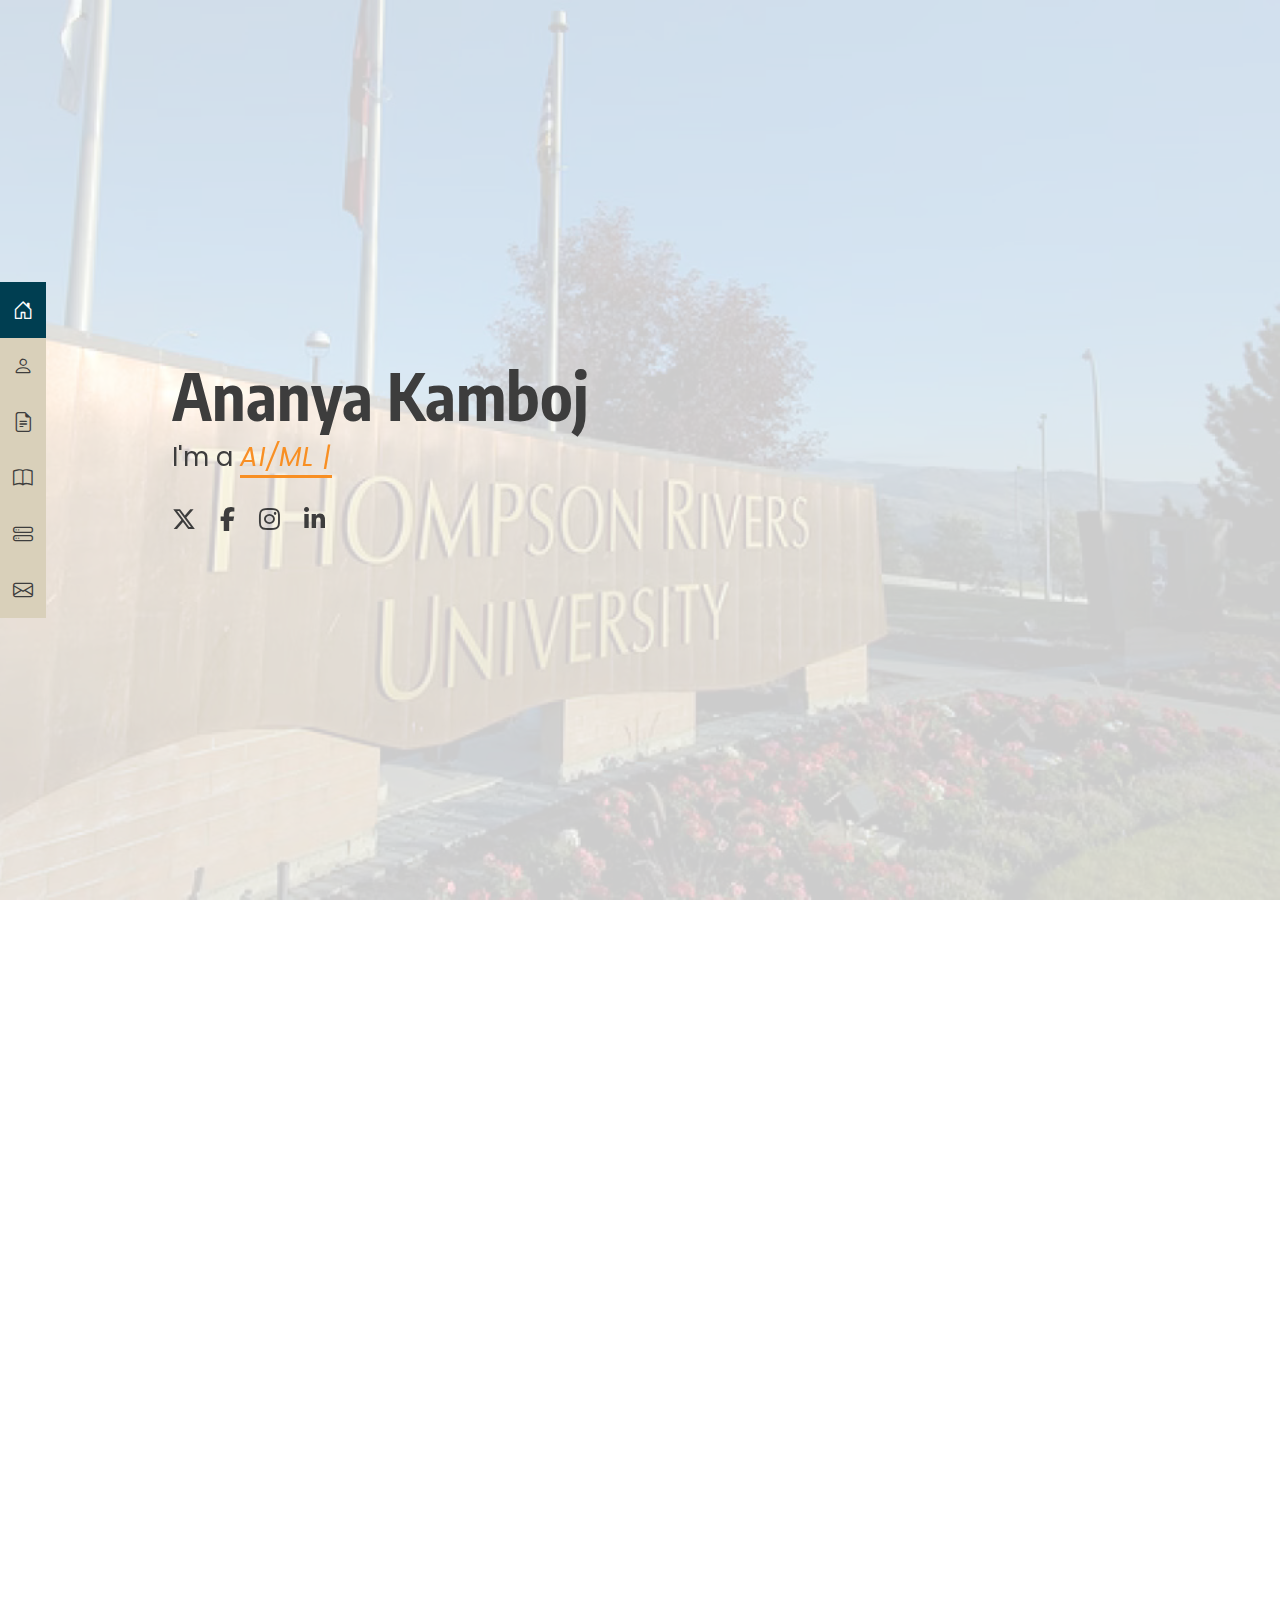
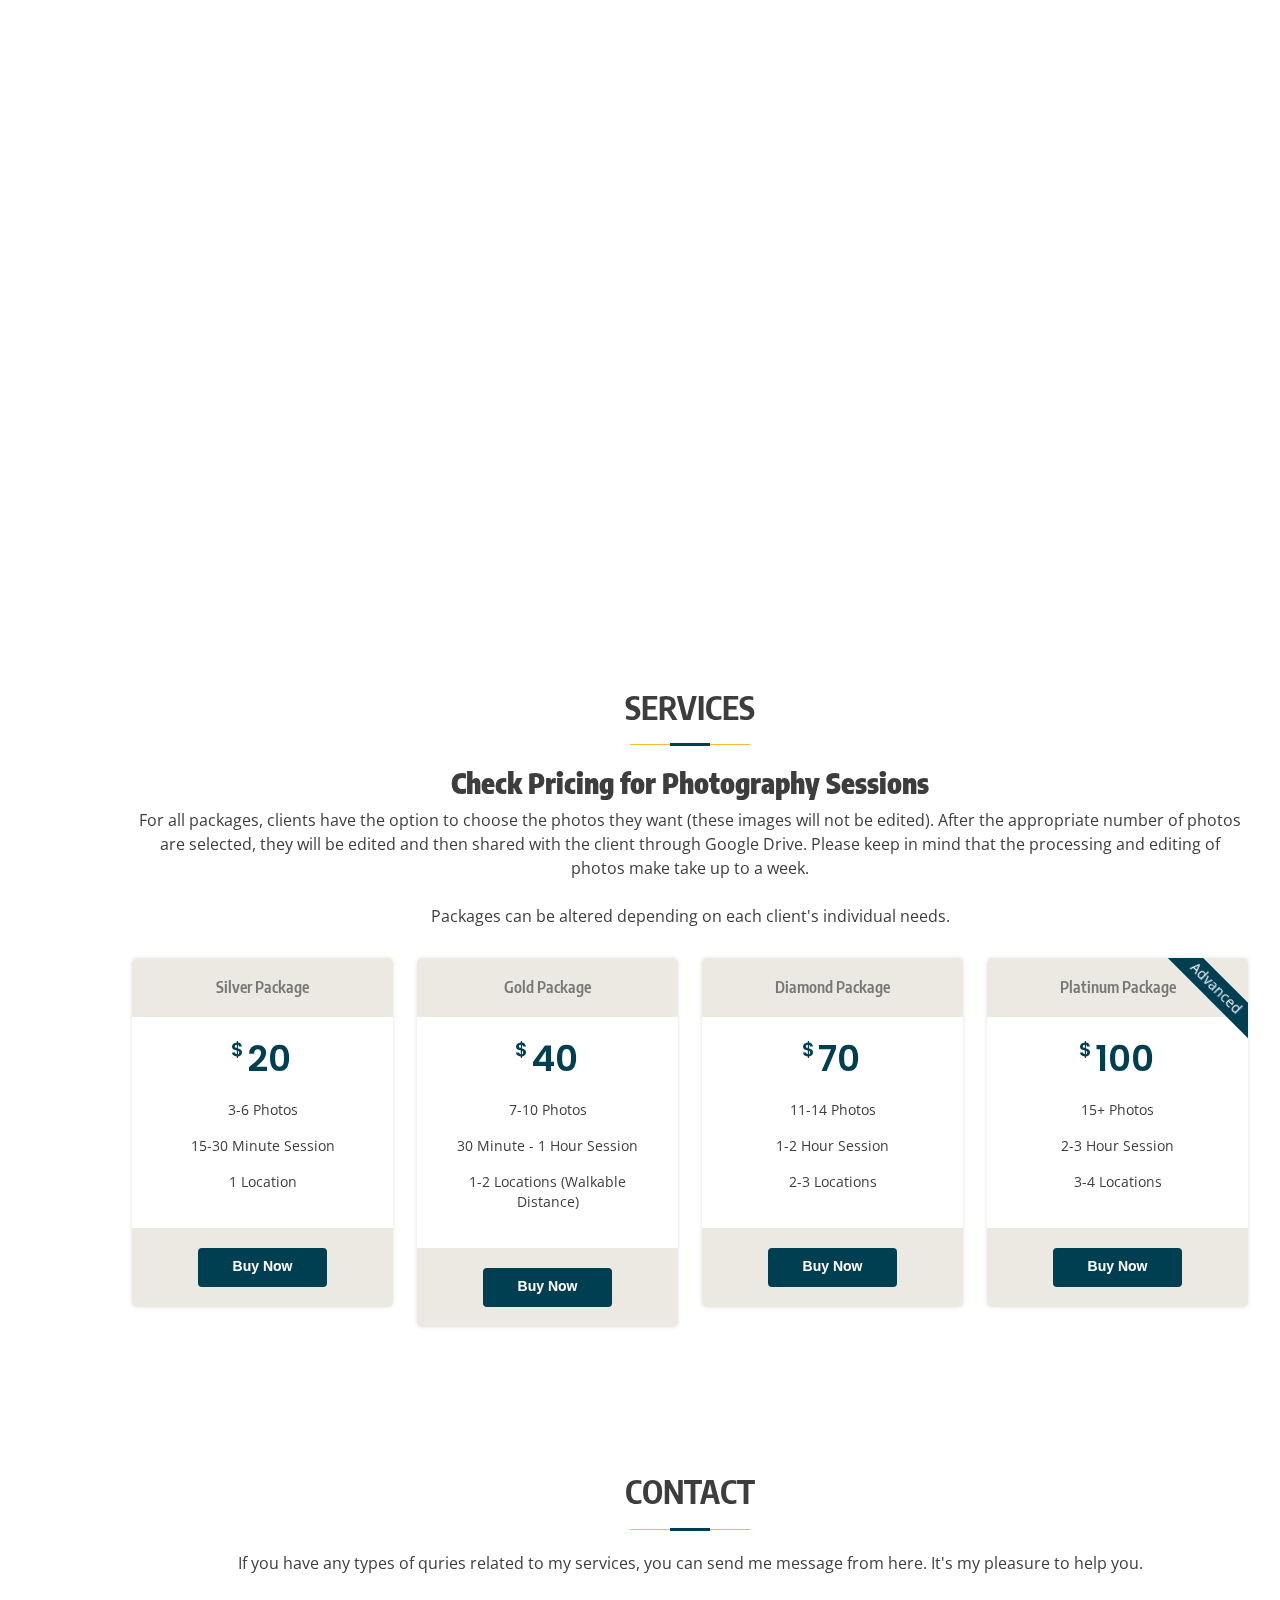
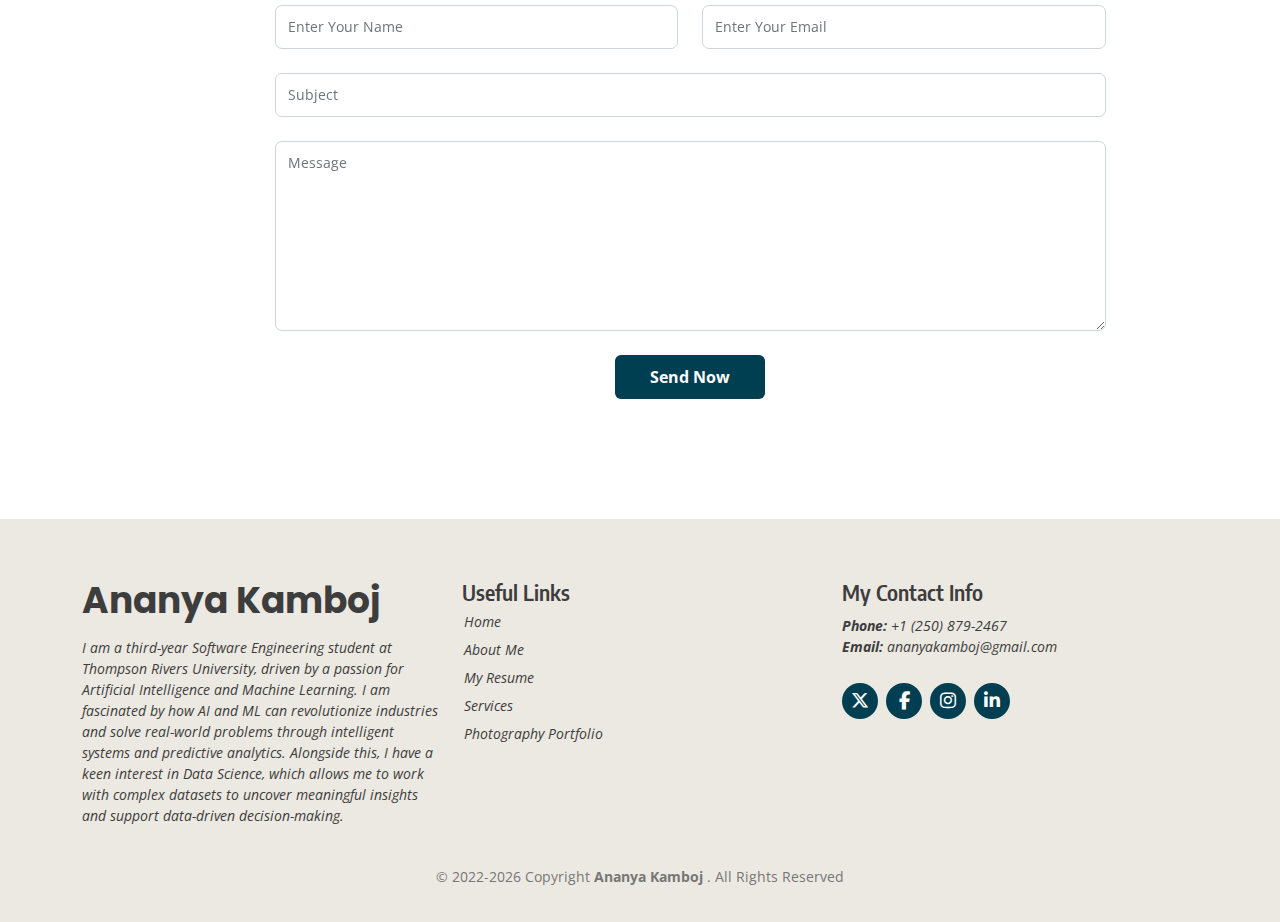
==== commit 1c91c2b1: "Update index.html" ====
--- a/index.html
+++ b/index.html
@@ -5,7 +5,7 @@
     <meta content="width=device-width, initial-scale=1.0" name="viewport">
     <title>Ananya Kamboj - An Aspiring Software Engineer - AnanyaKamboj.com</title>
     <meta name="description" content="Learn about Ananya Kamboj - An University Student and an Aspiring Software Engineer living in Kamloops, BC, Canada.">
-    <meta name="keywords" content="Ananya, Ananya Kamboj, Kamboj, ananyakamboj, Photographer, Photography, Bothell, India, High School, Youth Photographer, Student, Seattle, Washington, Everett, Product Photography, Portrait">
+    <meta name="keywords" content="Ananya, Ananya Kamboj, Kamboj, ananyakamboj, Engineer, Kamloops, Canada, BEng, BC, British Columbia, Student">
     <!-- Favicons -->
     <link href="assets/img/favicon.png" rel="icon">
     <link href="assets/img/apple-touch-icon.png" rel="apple-touch-icon">
@@ -142,30 +142,28 @@
         <div class="container" data-aos="fade-up">
           <div class="section-title">
             <h2>Resume</h2>
-            <p>University Student and an Aspiring Software Engineer</p>
+            <p>Undergraduate Engineering Student and an Aspiring Software Engineer</p>
           </div>
           <div class="row">
             <div class="col-lg-6">
               <h3 class="resume-title">Education</h3>
               <div class="resume-item pb-0">
-                <h4>Thompson Rivers University</h4>
-                <h5>Fall 2022 - Present</h5>
-                <ul>
-                  <li>3.4 GPA</li>
-                  <li>Dean's List Recognition - Winter 2024</li>
+                <h4>Bachelor of Engineering</h4>
+                <h5>September 2022 - Present</h5>
+                <ul>
+                  <li>Thompson Rivers University</li>
+                  <li><em>GPA: </em> 3.4</li>
                   <li>
-                    <em>AP Courses: </em>AP Environmental Science, AP Physics 1, AP Human Geography, AP Seminar, AP Computer Science A
+                    <em>Major: </em>Software Engineering
                   </li>
                 </ul>
               </div>
-			  
-			  
-			   <div class="resume-item pb-0">
+	    <div class="resume-item pb-0">
                 <h4>High School</h4>
                 <h5>March 2020 to April 2022</h5>
                 <ul>
                   <li>Vivek High School - Grade 11 and 12</li>
-                  <li>3.7 GPA</li>
+                  <li><em>GPA: </em> 3.7</li>
                   <li>
                     <em>Courses: </em>Mathematics, English, Physics, Chemistry, Computer Science
                   </li>
@@ -173,26 +171,28 @@
               </div>
 			  
 			  
-              <h3 class="resume-title">Notable Trainings</h3>
-              <div class="resume-item">
-                <h4>Computer Applications</h4>
-                <h5>2019 - 2020</h5>
-                <p>Earned proficieny in Microsoft Office Suite. Developed leadership, interpersonal, problem-solving, and decision making skills throughout the course.</p>
-              </div>
-              <div class="resume-item">
-                <h4>Digital Photography I and II</h4>
-                <h5>2021 - Present</h5>
+              <h3 class="resume-title">Honors, Awards, and Research Grants</h3>
+              <div class="resume-item">
+                <h4>Mildred Lee Engineering & Trades Award</h4>
+                <h5>Fall 2024 (Sep-Dec)</h5>
+                <p>The Mildred Lee Engineering & Trades Scholarship Fund is an annual, competitive scholarship awarded to a female undergraduate student enrolled full-time in the first or second year of a bachelor's degree program in engineering or a related technical field. The scholarship is designed to provide financial assistance to promising female students pursuing careers in traditionally male-dominated STEM disciplines.</p>
+              </div>
+              <div class="resume-item">
+                <h4>Dean's List Recognition</h4>
+                <h5>Winter 2024 (Jan-Apr)</h5>
+                <p>Dean's List recipient, placing myself in the top 20% of undergraduate students enrolled full time in the Bachelor of Engineering in Software Engineering program, receiving a GPA of 3.5 or higher.</p>
+              </div>
+              <div class="resume-item">
+                <h4>TRU Student Sustainability Research Grant</h4>
+                <h5>March 2024 - Feb 2025</h5>
                 <p>
-                  <em>Digital Photography I: </em>Practiced several genres of photography and gained profiency in Adobe Lightroom. Learned about the history of photography, how cameras work, the elements of art, and principles of design.
+                The TRU Sustainability Research Grant for Students aims to foster interdisciplinary research that advances understanding of sustainability and sustainable development across their four interconnected pillars: environmental, social, economic, and cultural sustainability. Priority is given to proposals that integrate multiple disciplinary perspectives and/or employ interdisciplinary research methodologies. The area of research being proposed is 'Sustainable Software Development Practices', which examines practices for developing software systems while minimizing negative environmental impacts and promoting economic, social, and cultural sustainability throughout the software development lifecycle.
                 </p>
-                <p>
-                  <em>Digital Photography II: </em>Learned how to operate SLR cameras, set up and use a three-point portrait studio lighting system, and how to apply advanced design elements and principles.
-                </p>
-              </div>
-              <div class="resume-item">
-                <h4>AP Computer Science A</h4>
-                <h5>2021 - Present</h5>
-                <p>Equivalent of a first-semester college-level computer science course. Object-oriented and imperative problem solving and design using Java language.</p>
+              </div>
+              <div class="resume-item">
+                <h4>Mildred Lee Engineering & Trades Award</h4>
+                <h5>Fall 2023 (Sep-Dec)</h5>
+                <p>The Mildred Lee Engineering & Trades Scholarship Fund is an annual, competitive scholarship awarded to a female undergraduate student enrolled full-time in the first or second year of a bachelor's degree program in engineering or a related technical field. The scholarship is designed to provide financial assistance to promising female students pursuing careers in traditionally male-dominated STEM disciplines.</p>
               </div>
               <h3 class="resume-title">Skills</h3>
 			   <div class="resume-item">
@@ -234,11 +234,33 @@
                 <h5>September 2022 to April 2024</h5>
                 <p>Member-at-Large (Equity Committee) </p>
               </div>
-              <h3 class="resume-title">Awards</h3>
-              <div class="resume-item">
-                <h4>Men's Essay</h4>
-                <h5>---</h5>
-                <p>---</p>
+              <h3 class="resume-title">Experience</h3>
+              <div class="resume-item">
+                <h4>Softleo LLC</h4>
+                <h5><em>Software Engineer Intern</em></h5>
+		<h5>Dec 2024 - Present</h5>
+                <ul>
+                  <li>Developed a Quad-Ensemble Machine Learning framework achieving 90% accuracy in predicting maternal health risks, leveraging techniques in Python, R, scikit-learn, and TensorFlow to identify critical risk factors like high blood pressure and blood sugar.</li>
+                  <li>Designed and implemented a Retrieval-Augmented Generation (RAG) chatbot using PyTorch, Hugging Face Transformers, and spaCy, integrating a comprehensive medical database and advanced NLP techniques for personalized prenatal and postnatal care.</li>
+                  <li>Enabled context-aware responses through user profiling and ensured accessibility across platforms via mobile and web. Utilized tools like MongoDB, Elasticsearch, and FAISS to enhance retrieval systems, improving healthcare outcomes and patient engagement.</li>
+                </ul>
+              </div>
+              <div class="resume-item">
+                <h4>Thompson Rivers University Open Press</h4>
+                <h5><em>Editor, Open Learning (Co-Op)</em></h5>
+		<h5>Jan 2024 - Aug 2024</h5>
+                <ul>
+                  <li>Managed the complete editorial lifecycle of open educational resources (OER) and digital learning materials, from conception to publication. My role encompassed overseeing project workflows, collaborating with subject matter experts, performing substantive editing, managing the WordPress-based Open Press platform, and promoting OER adoption. I implemented outreach strategies, tracked usage metrics, and maintained current knowledge of open education trends while positioning TRU as a leader in open education.</li>
+                </ul>
+              </div>
+	      <div class="resume-item">
+                <h4>MiniMedi Hackathon 2024</h4>
+                <h5><em>Hackathon Participant</em></h5>
+		<h5>Dec 2024</h5>
+                <ul>
+                  <li>Developed an open-source support chat application. The application features a chat interface where users can interact with support agents and an AI-based chatbot.</li>
+		  <li>Designed a Figma prototype and established an interactive Figma workflow to streamline the design process.</li>
+                </ul>
               </div>
             </div>
             <div class="col-lg-6">
@@ -324,202 +346,6 @@
         </div>
       </section>
       <!-- End Resume Section -->
-      <!-- ======= Portfolio Section ======= -->
-      <section id="portfolio" class="portfolio section-bg">
-        <div class="container" data-aos="fade-up">
-          <div class="section-title">
-            <h2>Photography Portfolio</h2>
-            <!-- <p>Still-Life • Portrait • Event • Landscape</p> -->
-          </div>
-          <div class="row">
-            <div class="col-lg-12 d-flex justify-content-center" data-aos="fade-up" data-aos-delay="100">
-              <ul id="portfolio-flters">
-                <li data-filter="*" class="filter-active">All</li>
-                <li data-filter=".filter-product">Product</li>
-                <li data-filter=".filter-portrait">Portrait</li>
-                <li data-filter=".filter-event">Event</li>
-                <li data-filter=".filter-landscape">Landscape</li>
-                <li data-filter=".filter-architecture">Architecture</li>
-                <li data-filter=".filter-wedding">Wedding</li>
-                <li data-filter=".filter-wildlife">Wildlife</li>
-              </ul>
-            </div>
-          </div>
-          <div class="row portfolio-container" data-aos="fade-up" data-aos-delay="200">
-            <div class="col-lg-4 col-md-6 portfolio-item filter-product">
-              <div class="portfolio-wrap">
-                <img src="assets/img/portfolio/bbw-perfume.jpg" class="img-fluid" alt="">
-                <div class="portfolio-info">
-                  <h4>Lovely Dreamer</h4>
-                  <p>Product</p>
-                  <div class="portfolio-links">
-                    <a href="assets/img/portfolio/bbw-perfume.jpg" data-gallery="portfolioGallery" class="portfolio-lightbox" title="Lovely Dreamer">
-                      <i class="fa-brands fa-brands-plus"></i>
-                    </a>
-                    <a href="portfolio-details.html" class="portfolio-details-lightbox" data-glightbox="type: external" title="Portfolio Details">
-                      <i class="fa-brands fa-brands-link"></i>
-                    </a>
-                  </div>
-                </div>
-              </div>
-            </div>
-            <div class="col-lg-4 col-md-6 portfolio-item filter-architecture">
-              <div class="portfolio-wrap">
-                <img src="assets/img/portfolio/building.jpg" class="img-fluid" alt="">
-                <div class="portfolio-info">
-                  <h4>Everett Architecture Photoshoot</h4>
-                  <p>App</p>
-                  <div class="portfolio-links">
-                    <a href="assets/img/portfolio/building.jpg" data-gallery="portfolioGallery" class="portfolio-lightbox" title="Everett Architecture Photoshoot">
-                      <i class="fa-brands fa-brands-plus"></i>
-                    </a>
-                    <a href="portfolio-details.html" class="portfolio-details-lightbox" data-glightbox="type: external" title="Portfolio Details">
-                      <i class="fa-brands fa-brands-link"></i>
-                    </a>
-                  </div>
-                </div>
-              </div>
-            </div>
-            <div class="col-lg-4 col-md-6 portfolio-item filter-portrait">
-              <div class="portfolio-wrap">
-                <img src="assets/img/portfolio/uday.jpg" class="img-fluid" alt="">
-                <div class="portfolio-info">
-                  <h4>Uday Kamboj Photoshoot</h4>
-                  <p>Portrait</p>
-                  <div class="portfolio-links">
-                    <a href="assets/img/portfolio/uday.jpg" data-gallery="portfolioGallery" class="portfolio-lightbox" title="Uday Kamboj Photoshoot">
-                      <i class="fa-brands fa-brands-plus"></i>
-                    </a>
-                    <a href="portfolio-details.html" class="portfolio-details-lightbox" data-glightbox="type: external" title="Portfolio Details">
-                      <i class="fa-brands fa-brands-link"></i>
-                    </a>
-                  </div>
-                </div>
-              </div>
-            </div>
-            <div class="col-lg-4 col-md-6 portfolio-item filter-product">
-              <div class="portfolio-wrap">
-                <img src="assets/img/portfolio/perfume.jpg" class="img-fluid" alt="">
-                <div class="portfolio-info">
-                  <h4>Westsport Eau De Parfum</h4>
-                  <p>Product</p>
-                  <div class="portfolio-links">
-                    <a href="assets/img/portfolio/perfume.jpg" data-gallery="portfolioGallery" class="portfolio-lightbox" title="Westsport Eau De Parfum">
-                      <i class="fa-brands fa-brands-plus"></i>
-                    </a>
-                    <a href="portfolio-details.html" class="portfolio-details-lightbox" data-glightbox="type: external" title="Portfolio Details">
-                      <i class="fa-brands fa-brands-link"></i>
-                    </a>
-                  </div>
-                </div>
-              </div>
-            </div>
-            <div class="col-lg-4 col-md-6 portfolio-item filter-portrait filter-event">
-              <div class="portfolio-wrap">
-                <img src="assets/img/portfolio/mom-holi.jpg" class="img-fluid" alt="">
-                <div class="portfolio-info">
-                  <h4>Simmi Kamboj - Holi</h4>
-                  <p>Portrait</p>
-                  <div class="portfolio-links">
-                    <a href="assets/img/portfolio/mom-holi.jpg" data-gallery="portfolioGallery" class="portfolio-lightbox" title="Simmi Kamboj - Holi">
-                      <i class="fa-brands fa-brands-plus"></i>
-                    </a>
-                    <a href="portfolio-details.html" class="portfolio-details-lightbox" data-glightbox="type: external" title="Portfolio Details">
-                      <i class="fa-brands fa-brands-link"></i>
-                    </a>
-                  </div>
-                </div>
-              </div>
-            </div>
-            <div class="col-lg-4 col-md-6 portfolio-item filter-product">
-              <div class="portfolio-wrap">
-                <img src="assets/img/portfolio/cetaphil.jpg" class="img-fluid" alt="">
-                <div class="portfolio-info">
-                  <h4>Cetaphil Cleanser</h4>
-                  <p>Product</p>
-                  <div class="portfolio-links">
-                    <a href="assets/img/portfolio/cetaphil.jpg" data-gallery="portfolioGallery" class="portfolio-lightbox" title="Cetaphil Cleanser">
-                      <i class="fa-brands fa-brands-plus"></i>
-                    </a>
-                    <a href="portfolio-details.html" class="portfolio-details-lightbox" data-glightbox="type: external" title="Portfolio Details">
-                      <i class="fa-brands fa-brands-link"></i>
-                    </a>
-                  </div>
-                </div>
-              </div>
-            </div>
-            <div class="col-lg-4 col-md-6 portfolio-item filter-wildlife">
-              <div class="portfolio-wrap">
-                <img src="assets/img/portfolio/bird.jpg" class="img-fluid" alt="">
-                <div class="portfolio-info">
-                  <h4>Robin</h4>
-                  <p>Wildlife</p>
-                  <div class="portfolio-links">
-                    <a href="assets/img/portfolio/bird.jpg" data-gallery="portfolioGallery" class="portfolio-lightbox" title="Robin">
-                      <i class="fa-brands fa-brands-plus"></i>
-                    </a>
-                    <a href="portfolio-details.html" class="portfolio-details-lightbox" data-glightbox="type: external" title="Portfolio Details">
-                      <i class="fa-brands fa-brands-link"></i>
-                    </a>
-                  </div>
-                </div>
-              </div>
-            </div>
-            <div class="col-lg-4 col-md-6 portfolio-item filter-product">
-              <div class="portfolio-wrap">
-                <img src="assets/img/portfolio/sunscreen.jpg" class="img-fluid" alt="">
-                <div class="portfolio-info">
-                  <h4>Sun Bum Sunscreen</h4>
-                  <p>Product</p>
-                  <div class="portfolio-links">
-                    <a href="assets/img/portfolio/sunscreen.jpg" data-gallery="portfolioGallery" class="portfolio-lightbox" title="Sun Bum Sunscreen">
-                      <i class="fa-brands fa-brands-plus"></i>
-                    </a>
-                    <a href="portfolio-details.html" class="portfolio-details-lightbox" data-glightbox="type: external" title="Portfolio Details">
-                      <i class="fa-brands fa-brands-link"></i>
-                    </a>
-                  </div>
-                </div>
-              </div>
-            </div>
-            <div class="col-lg-4 col-md-6 portfolio-item filter-landscape">
-              <div class="portfolio-wrap">
-                <img src="assets/img/portfolio/mountains.jpg" class="img-fluid" alt="">
-                <div class="portfolio-info">
-                  <h4>Mountain Range</h4>
-                  <p>Product</p>
-                  <div class="portfolio-links">
-                    <a href="assets/img/portfolio/mountains.jpg" data-gallery="portfolioGallery" class="portfolio-lightbox" title="Mountain Range">
-                      <i class="fa-brands fa-brands-plus"></i>
-                    </a>
-                    <a href="portfolio-details.html" class="portfolio-details-lightbox" data-glightbox="type: external" title="Portfolio Details">
-                      <i class="fa-brands fa-brands-link"></i>
-                    </a>
-                  </div>
-                </div>
-              </div>
-            </div>
-            <div class="col-lg-4 col-md-6 portfolio-item filter-portrait filter-event">
-              <div class="portfolio-wrap">
-                <img src="assets/img/portfolio/holi-girl.jpg" class="img-fluid" alt="">
-                <div class="portfolio-info">
-                  <h4>Little Girl</h4>
-                  <p>Portrait</p>
-                  <div class="portfolio-links">
-                    <a href="assets/img/portfolio/holi-girl.jpg" data-gallery="portfolioGallery" class="portfolio-lightbox" title="Little Girl">
-                      <i class="fa-brands fa-brands-plus"></i>
-                    </a>
-                    <a href="portfolio-details.html" class="portfolio-details-lightbox" data-glightbox="type: external" title="Portfolio Details">
-                      <i class="fa-brands fa-brands-link"></i>
-                    </a>
-                  </div>
-                </div>
-              </div>
-            </div>
-          </div>
-        </div>
-      </section>
-      <!-- End Portfolio Section -->
       <!-- ======= Pricing Section ======= -->
       <section id="services" class="pricing">
         <div class="container aos-init aos-animate" data-aos="fade-up">
@@ -650,7 +476,7 @@
           <div class="row justify-content-md-center">
             <div class="col-lg-4 col-md-6 footer-contact">
               <h3>Ananya Kamboj</h3>
-              <p> I'm a high school sophomore who's very passionate about photography. I discovered my love for the art while taking a photography course my freshman year of high school. I mainly enjoy capturing portrait and still-life photography. </p>
+              <p> I am a third-year Software Engineering student at Thompson Rivers University, driven by a passion for Artificial Intelligence and Machine Learning. I am fascinated by how AI and ML can revolutionize industries and solve real-world problems through intelligent systems and predictive analytics. Alongside this, I have a keen interest in Data Science, which allows me to work with complex datasets to uncover meaningful insights and support data-driven decision-making. </p>
             </div>
             <div class="col-lg-4 col-md-6 footer-links">
               <h4>Useful Links</h4>
@@ -726,4 +552,4 @@
     <!-- Template Main JS File -->
     <script src="assets/js/main.js"></script>
   </body>
-</html>+</html>
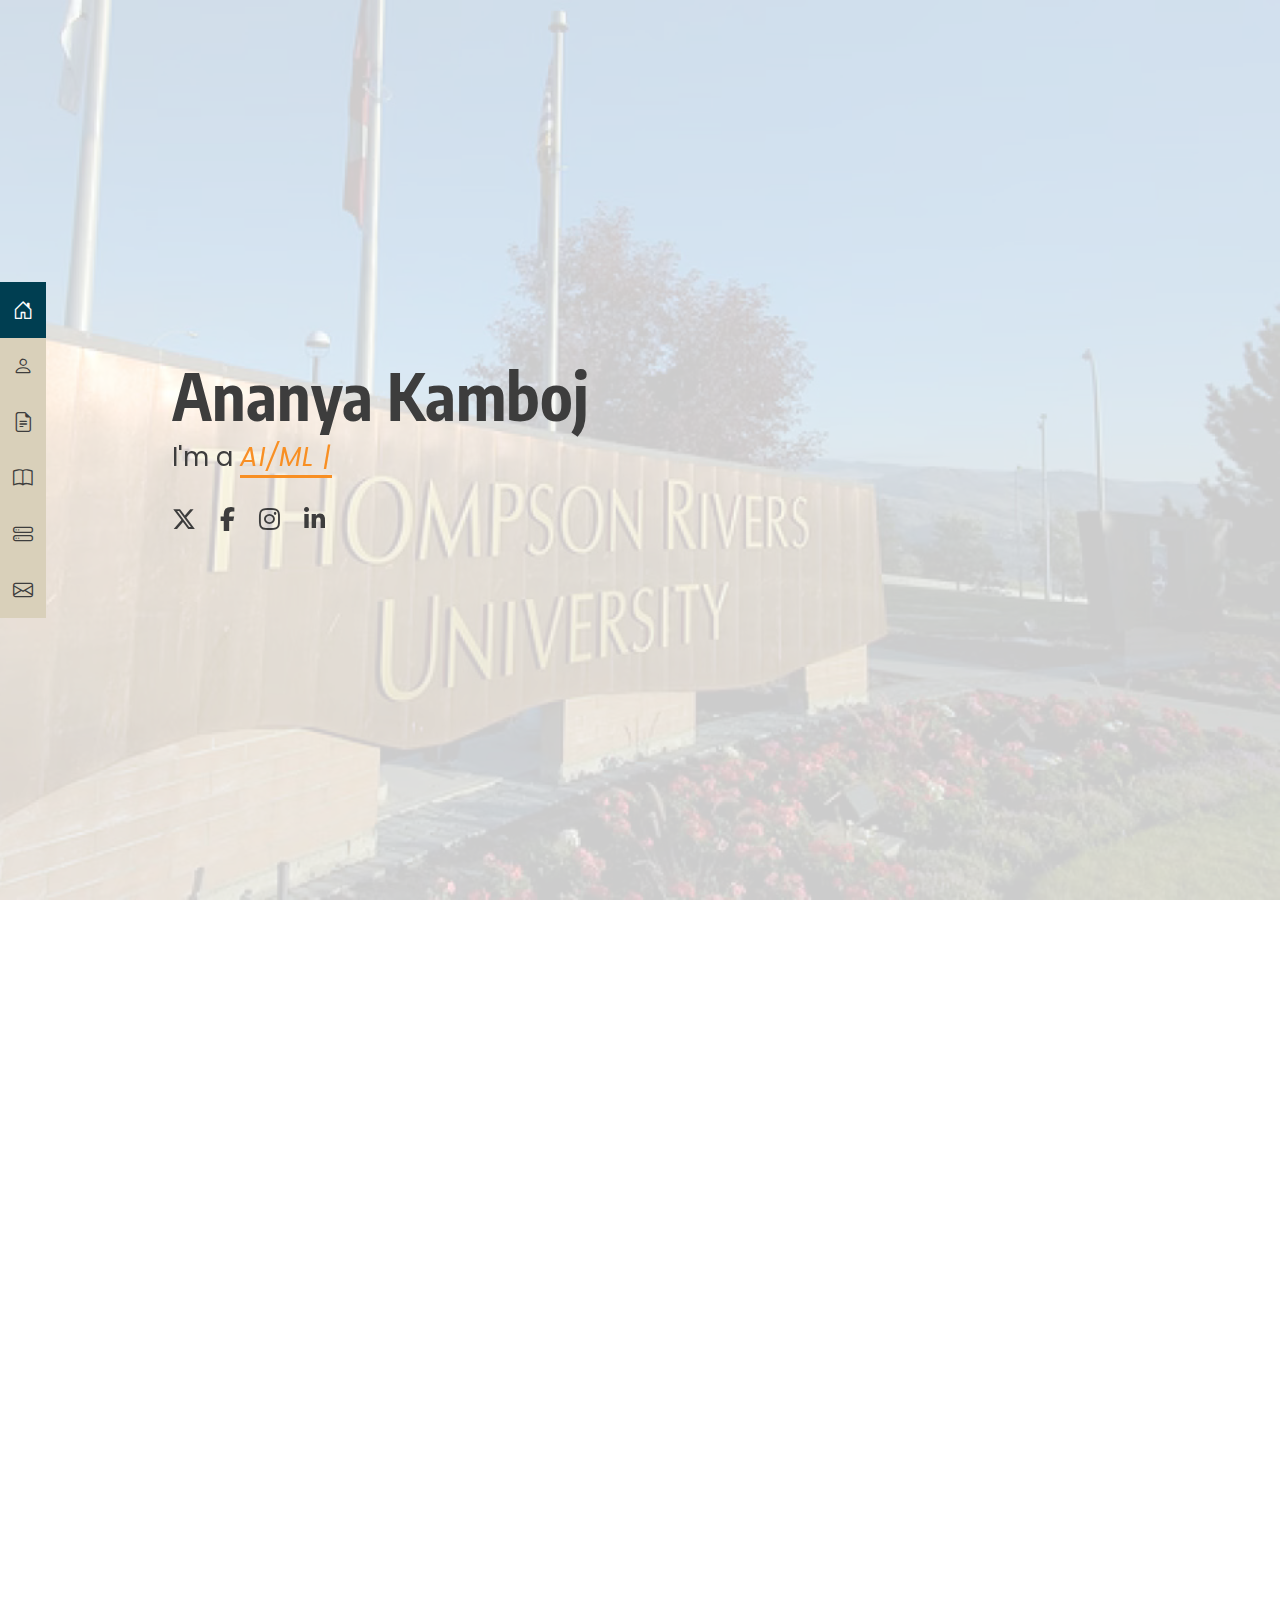
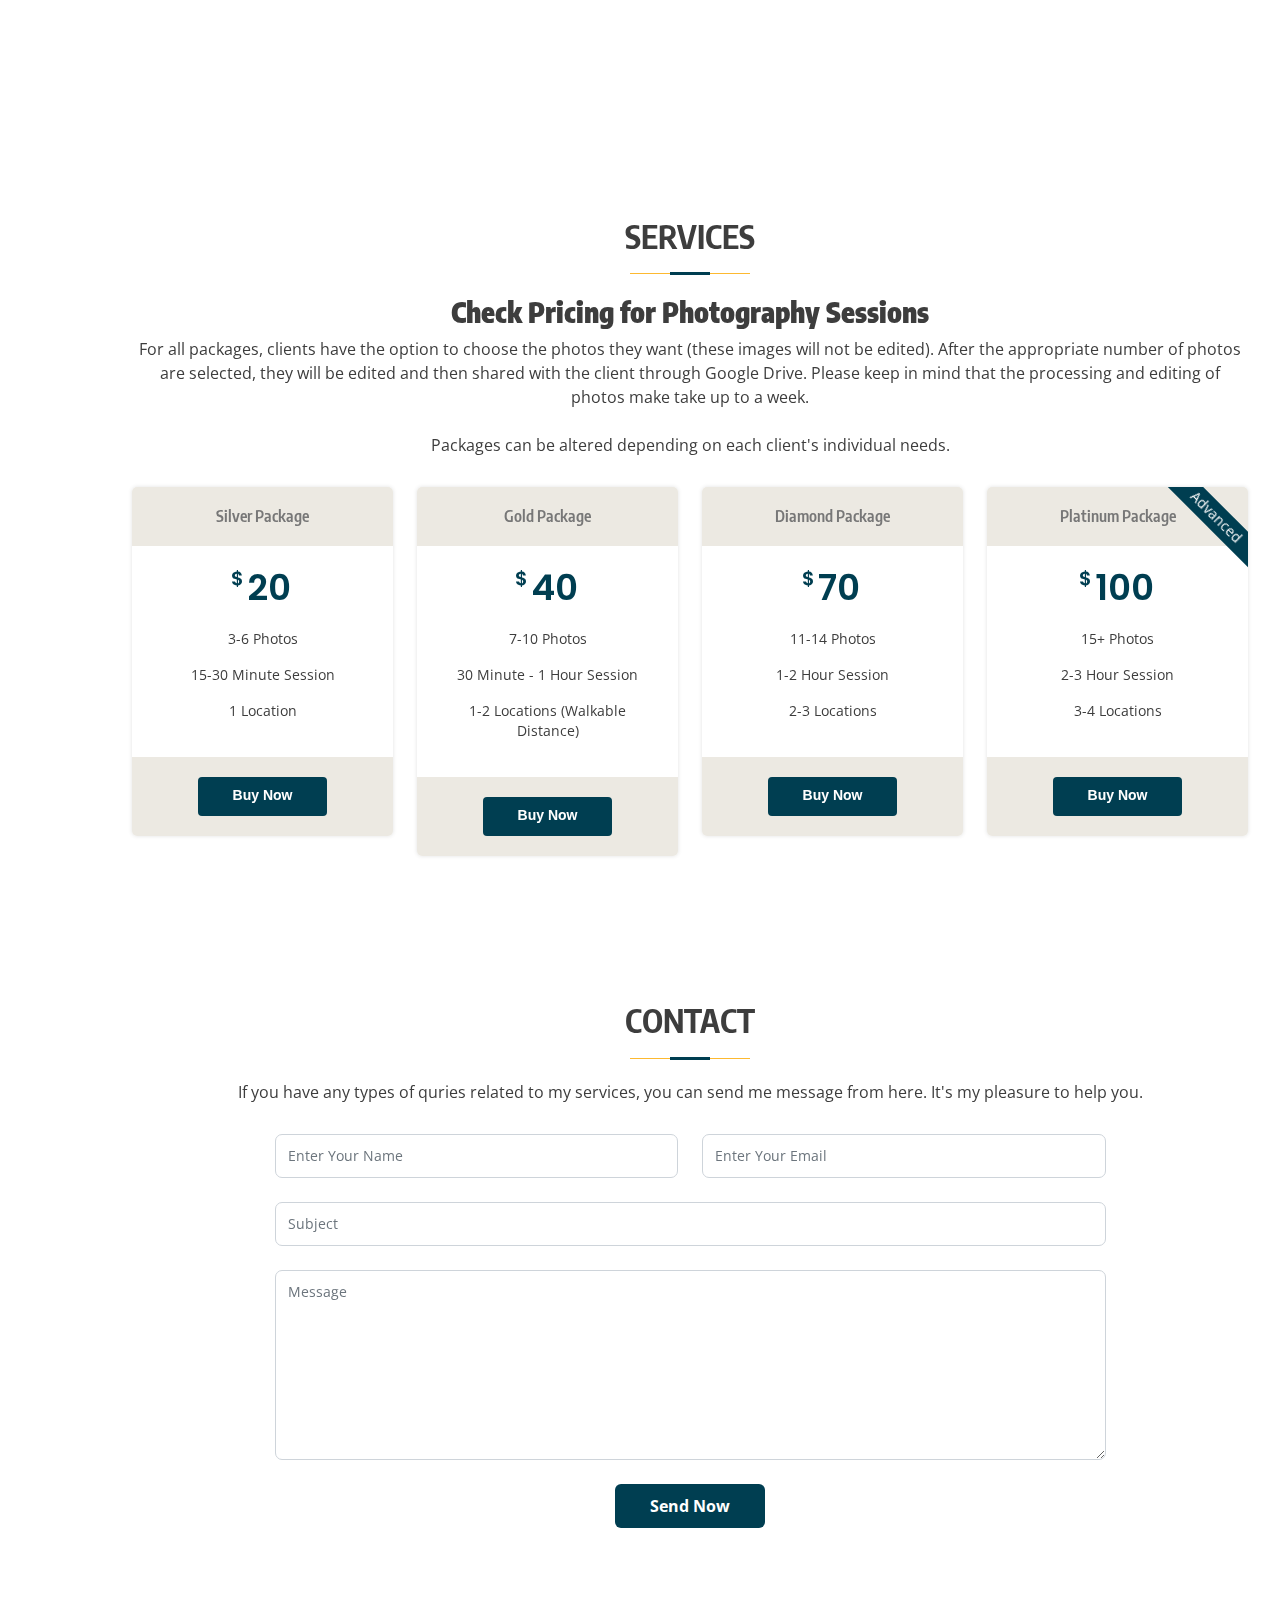
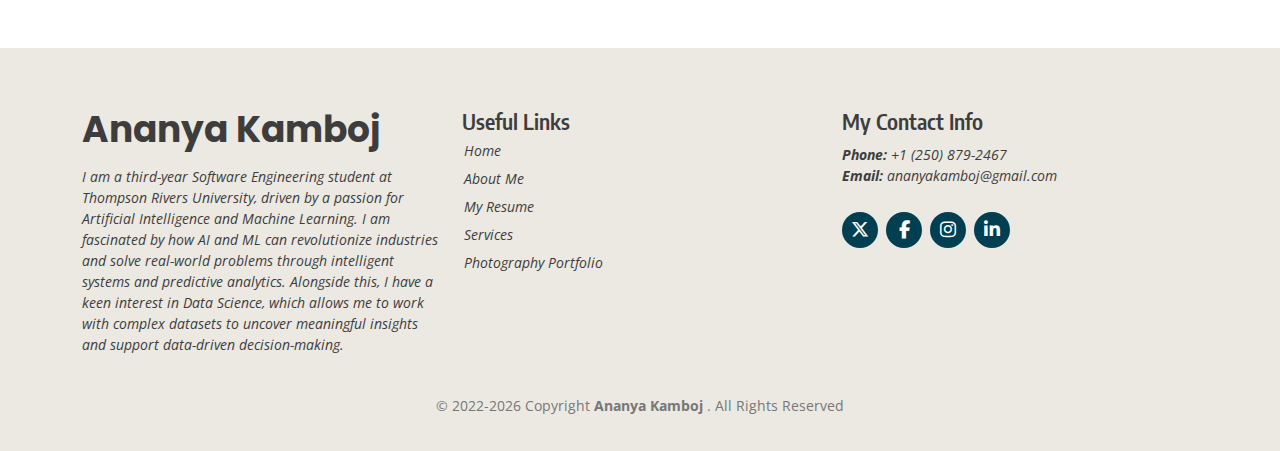
==== commit 274f73a3: "Update index.html" ====
--- a/index.html
+++ b/index.html
@@ -74,7 +74,7 @@
     <section id="hero" class="d-flex flex-column justify-content-center">
       <div class="container" data-aos="zoom-in" data-aos-delay="100">
         <h1>Ananya Kamboj</h1>
-        <p>I'm a <i><span class="typed" data-typed-items="AI/ML Engineer, Book Author, Web Developer, Graphic Designer, Technopreneur, Student Leader"></span></i>
+        <p>I'm a <i><span class="typed" data-typed-items="AI/ML Engineer, Web Developer, Graphic Designer, Technopreneur, Student Leader, Book Author"></span></i>
         </p>
         <div class="social-links">
 				<a href="https://x.com/KambojAnanya/" class="twitter" target="_blank">
@@ -142,7 +142,7 @@
         <div class="container" data-aos="fade-up">
           <div class="section-title">
             <h2>Resume</h2>
-            <p>Undergraduate Engineering Student and an Aspiring Software Engineer</p>
+            <p>Software Engineering Student and an Undergraduate Researcher</p>
           </div>
           <div class="row">
             <div class="col-lg-6">
@@ -228,17 +228,18 @@
 				<li>German (Limited Working Proficiency)</li>
                 </ul>
               </div>
-              <h3 class="resume-title">Volunteer Hours</h3>
+              <h3 class="resume-title">Volunteering</h3>
               <div class="resume-item">
                 <h4>Thompson Rivers University Students' Union</h4>
                 <h5>September 2022 to April 2024</h5>
                 <p>Member-at-Large (Equity Committee) </p>
               </div>
-              <h3 class="resume-title">Experience</h3>
+            </div>
+            <div class="col-lg-6">
+	      <h3 class="resume-title">Experience</h3>
               <div class="resume-item">
                 <h4>Softleo LLC</h4>
-                <h5><em>Software Engineer Intern</em></h5>
-		<h5>Dec 2024 - Present</h5>
+                <h5><em>Software Engineer Intern (Dec 2024 - Present)</em></h5>
                 <ul>
                   <li>Developed a Quad-Ensemble Machine Learning framework achieving 90% accuracy in predicting maternal health risks, leveraging techniques in Python, R, scikit-learn, and TensorFlow to identify critical risk factors like high blood pressure and blood sugar.</li>
                   <li>Designed and implemented a Retrieval-Augmented Generation (RAG) chatbot using PyTorch, Hugging Face Transformers, and spaCy, integrating a comprehensive medical database and advanced NLP techniques for personalized prenatal and postnatal care.</li>
@@ -246,24 +247,20 @@
                 </ul>
               </div>
               <div class="resume-item">
-                <h4>Thompson Rivers University Open Press</h4>
-                <h5><em>Editor, Open Learning (Co-Op)</em></h5>
-		<h5>Jan 2024 - Aug 2024</h5>
+                <h4>Thompson Rivers University Open Press (Jan 2024 - Aug 2024)</h4>
+                <h5><em>Editor, Open Learning Co-Op</em></h5>
                 <ul>
                   <li>Managed the complete editorial lifecycle of open educational resources (OER) and digital learning materials, from conception to publication. My role encompassed overseeing project workflows, collaborating with subject matter experts, performing substantive editing, managing the WordPress-based Open Press platform, and promoting OER adoption. I implemented outreach strategies, tracked usage metrics, and maintained current knowledge of open education trends while positioning TRU as a leader in open education.</li>
                 </ul>
               </div>
 	      <div class="resume-item">
                 <h4>MiniMedi Hackathon 2024</h4>
-                <h5><em>Hackathon Participant</em></h5>
-		<h5>Dec 2024</h5>
+                <h5><em>Hackathon Participant - (December 2024)</em></h5>
                 <ul>
                   <li>Developed an open-source support chat application. The application features a chat interface where users can interact with support agents and an AI-based chatbot.</li>
 		  <li>Designed a Figma prototype and established an interactive Figma workflow to streamline the design process.</li>
                 </ul>
               </div>
-            </div>
-            <div class="col-lg-6">
               <h3 class="resume-title">Extracurriculars</h3>
               <div class="resume-item">
                 <h4>Photography Club Founder and President</h4>
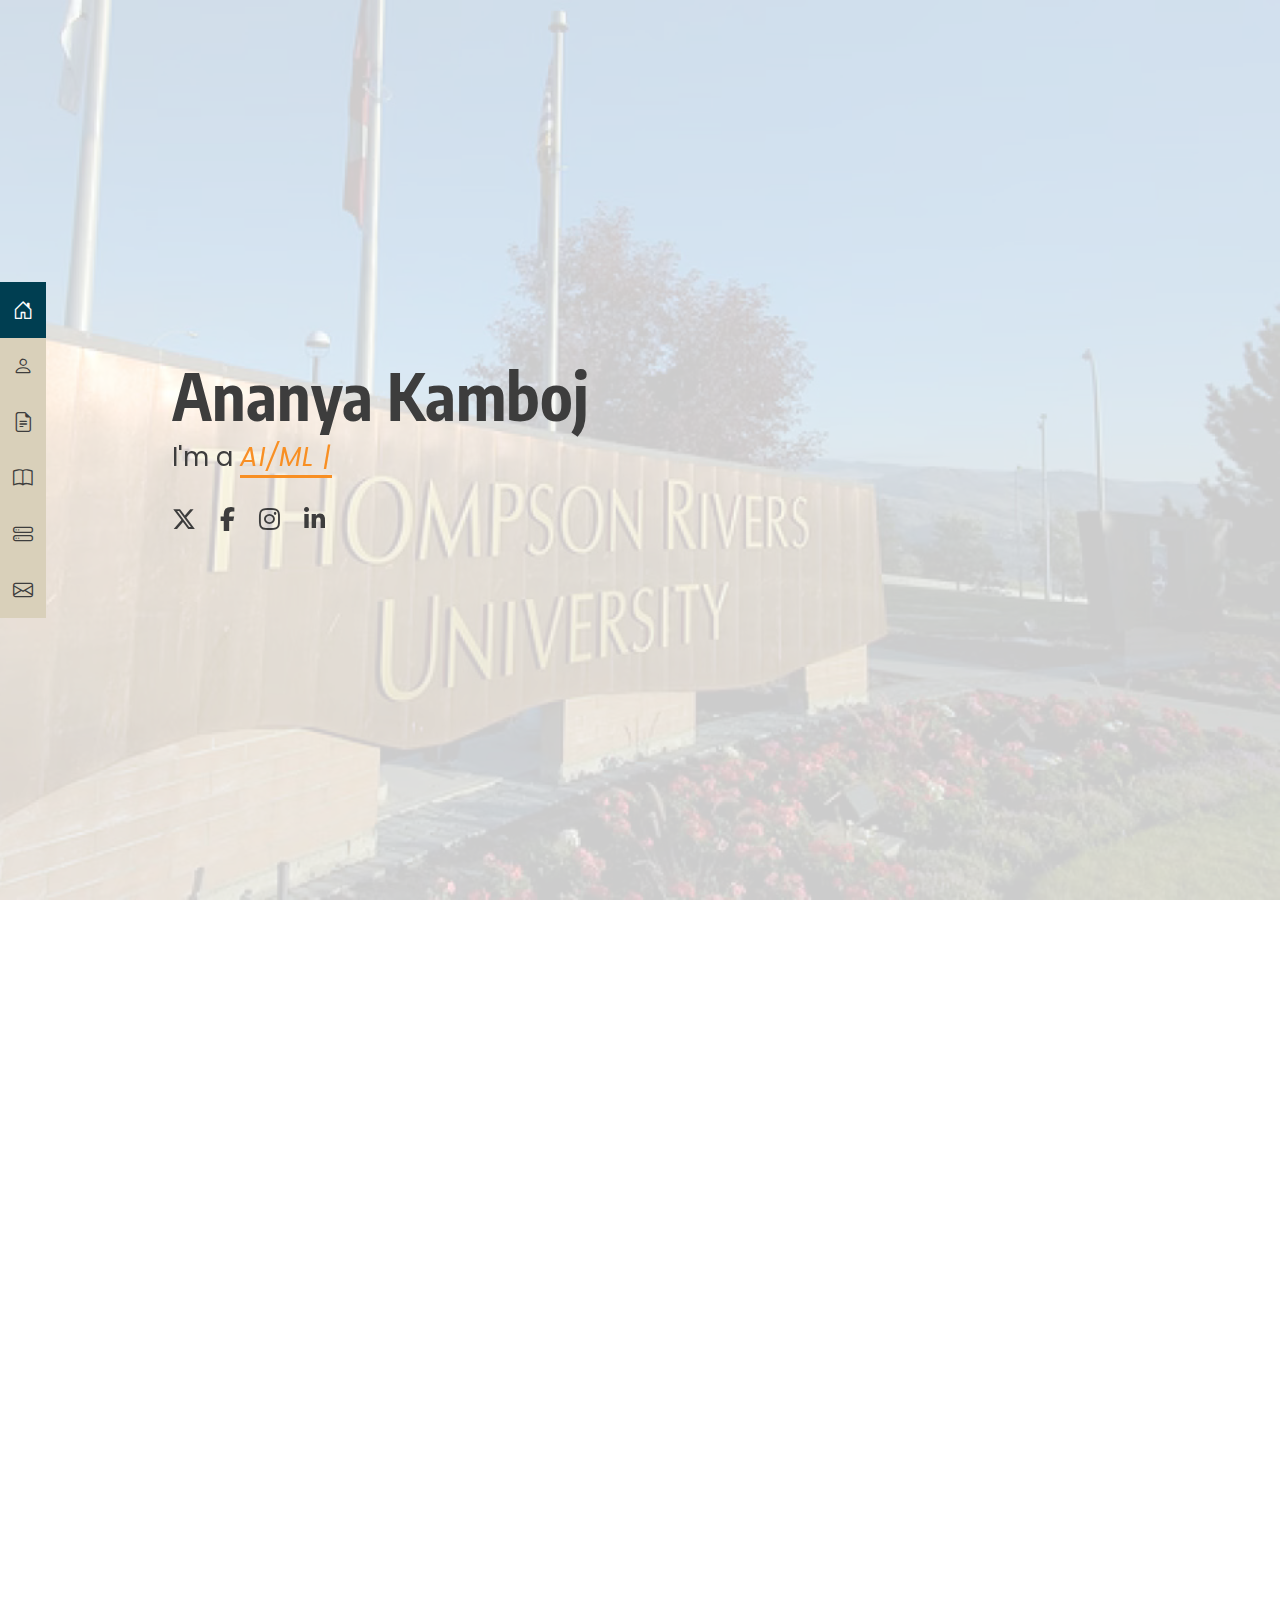
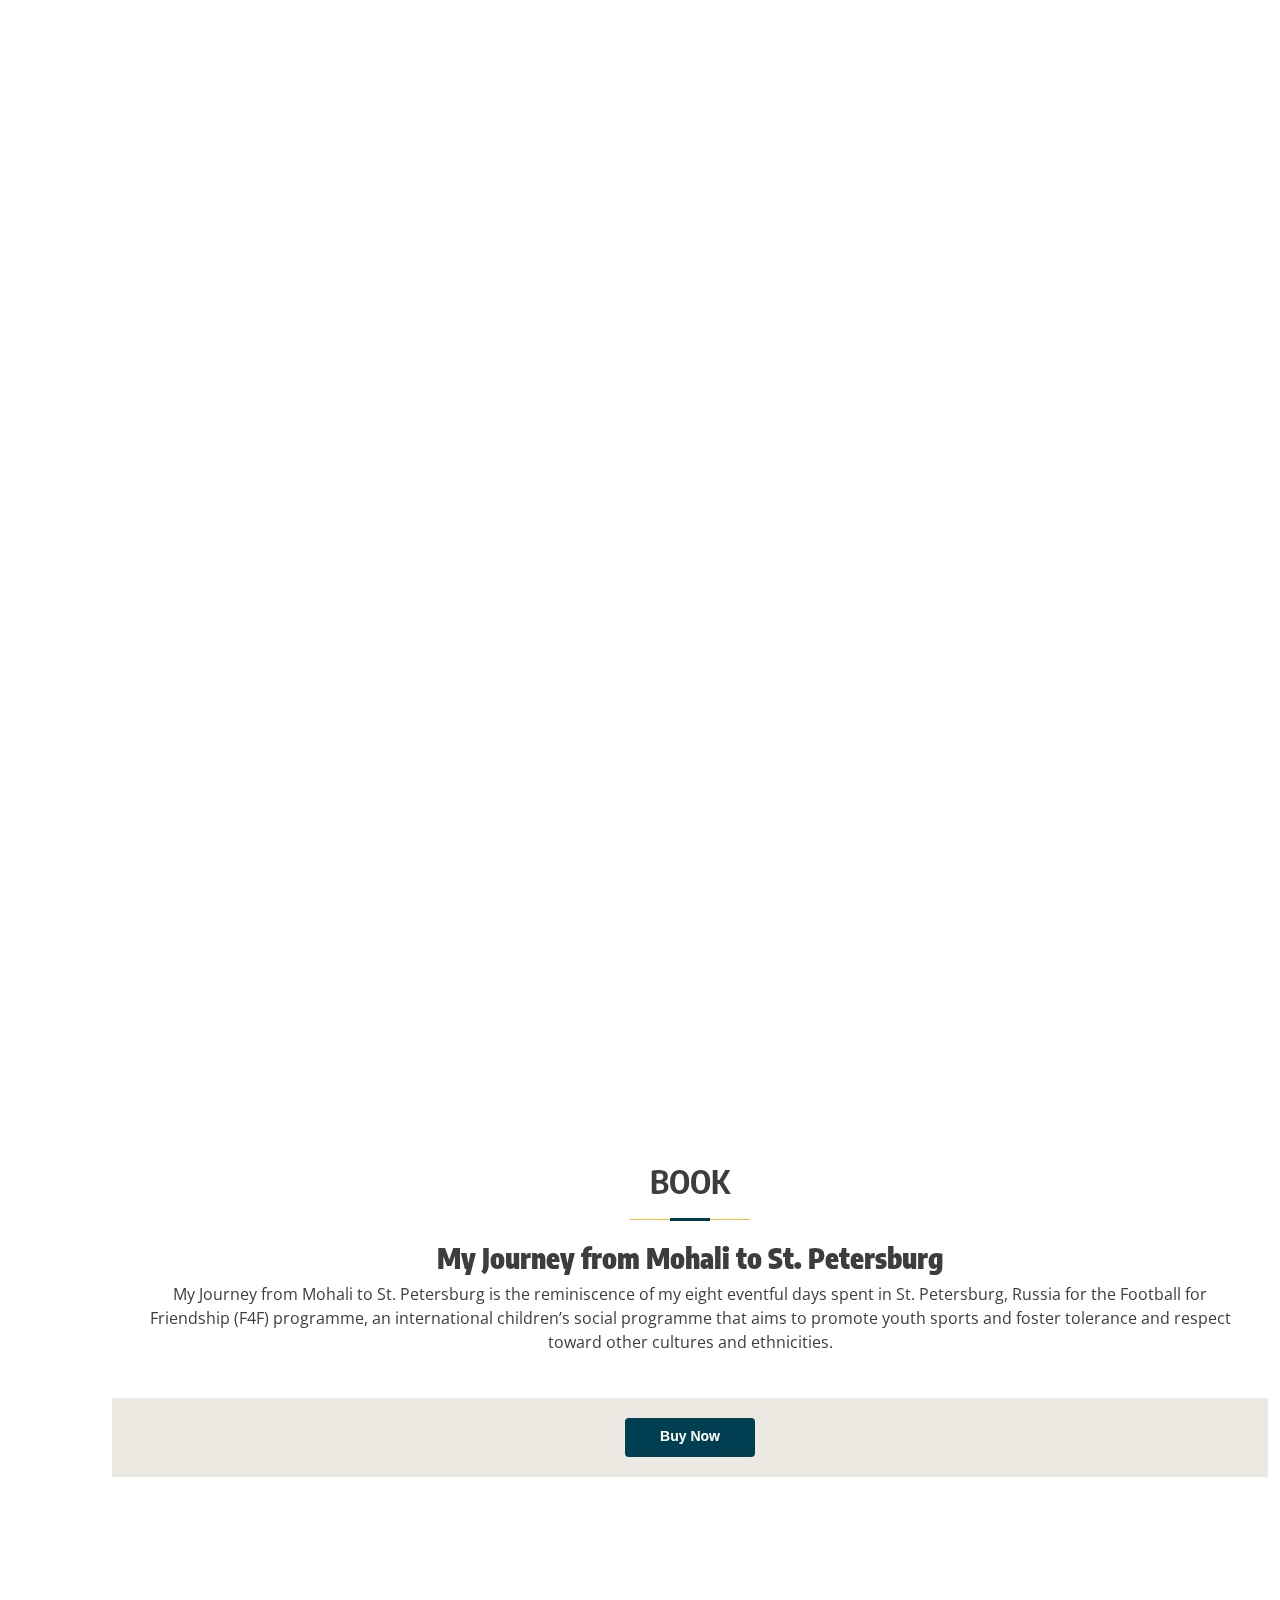
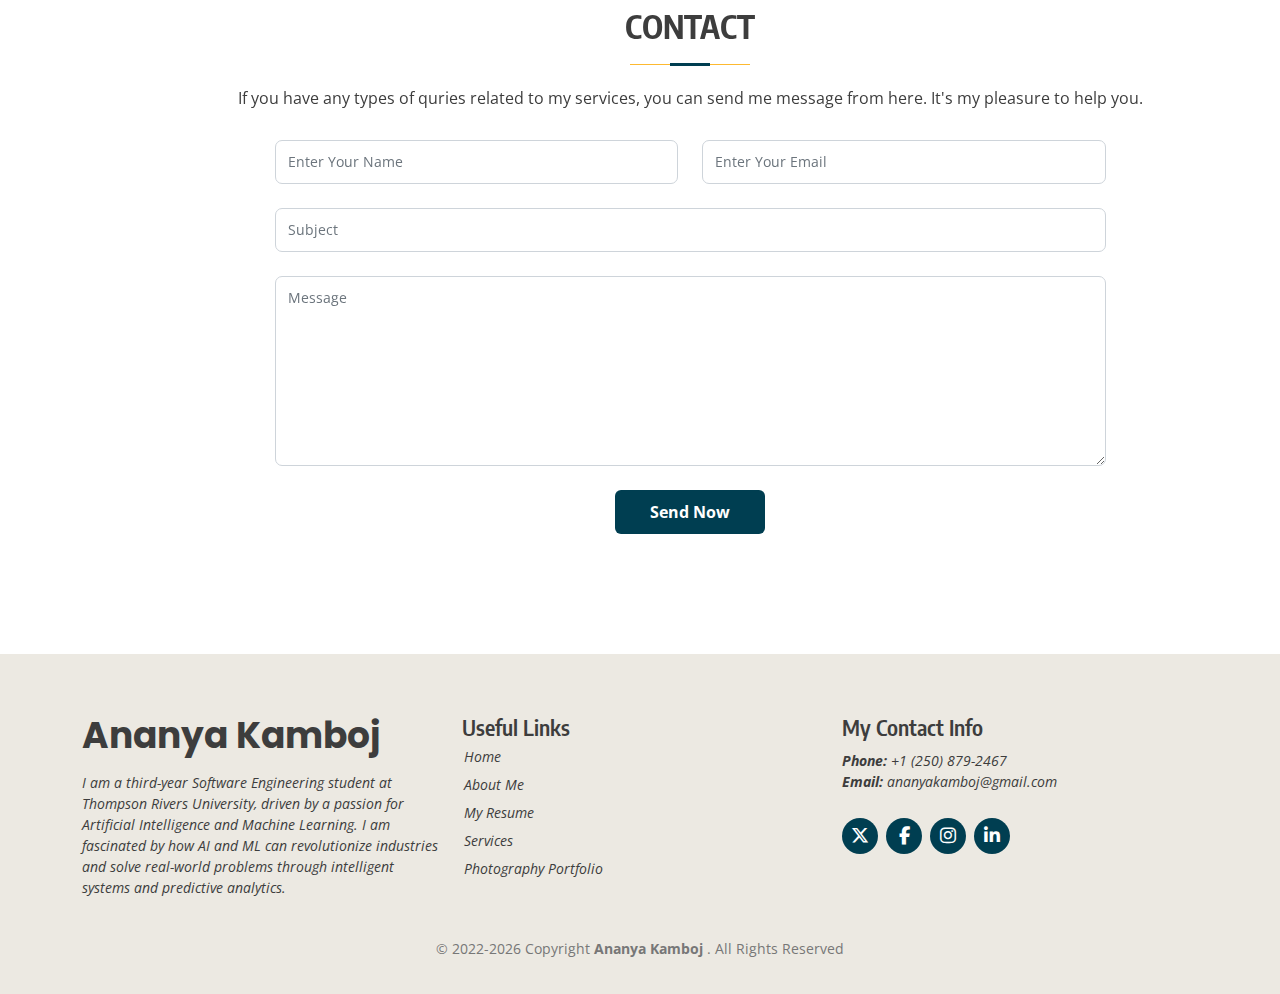
==== commit 905a888d: "Update index.html" ====
--- a/index.html
+++ b/index.html
@@ -247,8 +247,8 @@
                 </ul>
               </div>
               <div class="resume-item">
-                <h4>Thompson Rivers University Open Press (Jan 2024 - Aug 2024)</h4>
-                <h5><em>Editor, Open Learning Co-Op</em></h5>
+                <h4>Thompson Rivers University Open Press</h4>
+                <h5><em>Editor, Open Learning Co-Op (Jan 2024 - Aug 2024)</em></h5>
                 <ul>
                   <li>Managed the complete editorial lifecycle of open educational resources (OER) and digital learning materials, from conception to publication. My role encompassed overseeing project workflows, collaborating with subject matter experts, performing substantive editing, managing the WordPress-based Open Press platform, and promoting OER adoption. I implemented outreach strategies, tracked usage metrics, and maintained current knowledge of open education trends while positioning TRU as a leader in open education.</li>
                 </ul>
@@ -301,41 +301,6 @@
                   <li>Reached out to and interviewed several individuals for content for the podcast</li>
                   <li>Worked with 3 other teammates to research a global issue, create a prototype in efforts to solve the chosen global issue, and pitch a business idea to real-life investors</li>
                   <li>Competed in NGN's Global Challenges Conference in 2021</li>
-                </ul>
-              </div>
-              <div class="resume-item">
-                <h4>Class of 2024 School Congress</h4>
-                <h5>2021 - Present</h5>
-                <ul>
-                  <li>Add onto here</li>
-                </ul>
-              </div>
-              <div class="resume-item">
-                <h4>Future OBGYNs (Student-led Non-Profit): Director of Editing</h4>
-                <h5>2020 - Present</h5>
-                <ul>
-                  <li>Add onto here</li>
-                </ul>
-              </div>
-              <div class="resume-item">
-                <h4>School Student Newspaper: Graphic Design Team</h4>
-                <h5>2020 - 2021</h5>
-                <ul>
-                  <li>Add onto here</li>
-                </ul>
-              </div>
-              <div class="resume-item">
-                <h4>Girls Who Code: Member and Volunteer</h4>
-                <h5>2020 - 2021</h5>
-                <ul>
-                  <li>Add onto here</li>
-                </ul>
-              </div>
-              <div class="resume-item">
-                <h4>Physics Club</h4>
-                <h5>2022 - Present</h5>
-                <ul>
-                  <li>Add onto here</li>
                 </ul>
               </div>
             </div>
@@ -347,79 +312,12 @@
       <section id="services" class="pricing">
         <div class="container aos-init aos-animate" data-aos="fade-up">
           <div class="section-title">
-            <h2>Services</h2>
-            <h3>Check <span>Pricing</span> for Photography Sessions </h3>
-            <p>For all packages, clients have the option to choose the photos they want (these images will not be edited). After the appropriate number of photos are selected, they will be edited and then shared with the client through Google Drive. Please keep in mind that the processing and editing of photos make take up to a week.</p>
+            <h2>Book</h2>
+            <h3>My Journey from Mohali to St. Petersburg</h3>
+            <p>My Journey from Mohali to St. Petersburg is the reminiscence of my eight eventful days spent in St. Petersburg, Russia for the Football for Friendship (F4F) programme, an international children’s social programme that aims to promote youth sports and foster tolerance and respect toward other cultures and ethnicities.</p>
             <br>
-            <p>Packages can be altered depending on each client's individual needs.</p>
-          </div>
-          <div class="row space">
-            <div class="col-lg-3 col-md-6 aos-init aos-animate" data-aos="fade-up" data-aos-delay="100">
-              <div class="box">
-                <h3>Silver Package</h3>
-                <h4>
-                  <sup>$</sup>20
-                </h4>
-                <ul>
-                  <li>3-6 Photos</li>
-                  <li>15-30 Minute Session</li>
-                  <li>1 Location</li>
-                  <!-- <li class="na">Do this to strike through text</li> -->
-                </ul>
-                <div class="btn-wrap">
-                  <a href="#" class="btn-buy">Buy Now</a>
-                </div>
-              </div>
-            </div>
-            <div class="col-lg-3 col-md-6 mt-4 mt-md-0 aos-init aos-animate" data-aos="fade-up" data-aos-delay="200">
-              <div class="box">
-                <!-- <div class="box featured"> (to make box orange) -->
-                <h3>Gold Package</h3>
-                <h4>
-                  <sup>$</sup>40
-                </h4>
-                <ul>
-                  <li>7-10 Photos</li>
-                  <li>30 Minute - 1 Hour Session</li>
-                  <li>1-2 Locations (Walkable Distance)</li>
-                </ul>
-                <div class="btn-wrap">
-                  <a href="#" class="btn-buy">Buy Now</a>
-                </div>
-              </div>
-            </div>
-            <div class="col-lg-3 col-md-6 mt-4 mt-lg-0 aos-init aos-animate" data-aos="fade-up" data-aos-delay="300">
-              <div class="box">
-                <h3>Diamond Package</h3>
-                <h4>
-                  <sup>$</sup>70
-                </h4>
-                <ul>
-                  <li>11-14 Photos</li>
-                  <li>1-2 Hour Session</li>
-                  <li>2-3 Locations</li>
-                </ul>
-                <div class="btn-wrap">
-                  <a href="#" class="btn-buy">Buy Now</a>
-                </div>
-              </div>
-            </div>
-            <div class="col-lg-3 col-md-6 mt-4 mt-lg-0 aos-init aos-animate" data-aos="fade-up" data-aos-delay="400">
-              <div class="box">
-                <span class="advanced">Advanced</span>
-                <h3>Platinum Package</h3>
-                <h4>
-                  <sup>$</sup>100
-                </h4>
-                <ul>
-                  <li>15+ Photos</li>
-                  <li>2-3 Hour Session</li>
-                  <li>3-4 Locations</li>
-                </ul>
-                <div class="btn-wrap">
-                  <a href="#" class="btn-buy">Buy Now</a>
-                </div>
-              </div>
+            <div class="btn-wrap">
+               <a href="https://www.amazon.in/My-Journey-Mohali-St-Petersburg-ebook/dp/B07DGGGXV2" class="btn-buy">Buy Now</a>
             </div>
           </div>
         </div>
@@ -473,7 +371,7 @@
           <div class="row justify-content-md-center">
             <div class="col-lg-4 col-md-6 footer-contact">
               <h3>Ananya Kamboj</h3>
-              <p> I am a third-year Software Engineering student at Thompson Rivers University, driven by a passion for Artificial Intelligence and Machine Learning. I am fascinated by how AI and ML can revolutionize industries and solve real-world problems through intelligent systems and predictive analytics. Alongside this, I have a keen interest in Data Science, which allows me to work with complex datasets to uncover meaningful insights and support data-driven decision-making. </p>
+              <p> I am a third-year Software Engineering student at Thompson Rivers University, driven by a passion for Artificial Intelligence and Machine Learning. I am fascinated by how AI and ML can revolutionize industries and solve real-world problems through intelligent systems and predictive analytics.</p>
             </div>
             <div class="col-lg-4 col-md-6 footer-links">
               <h4>Useful Links</h4>
